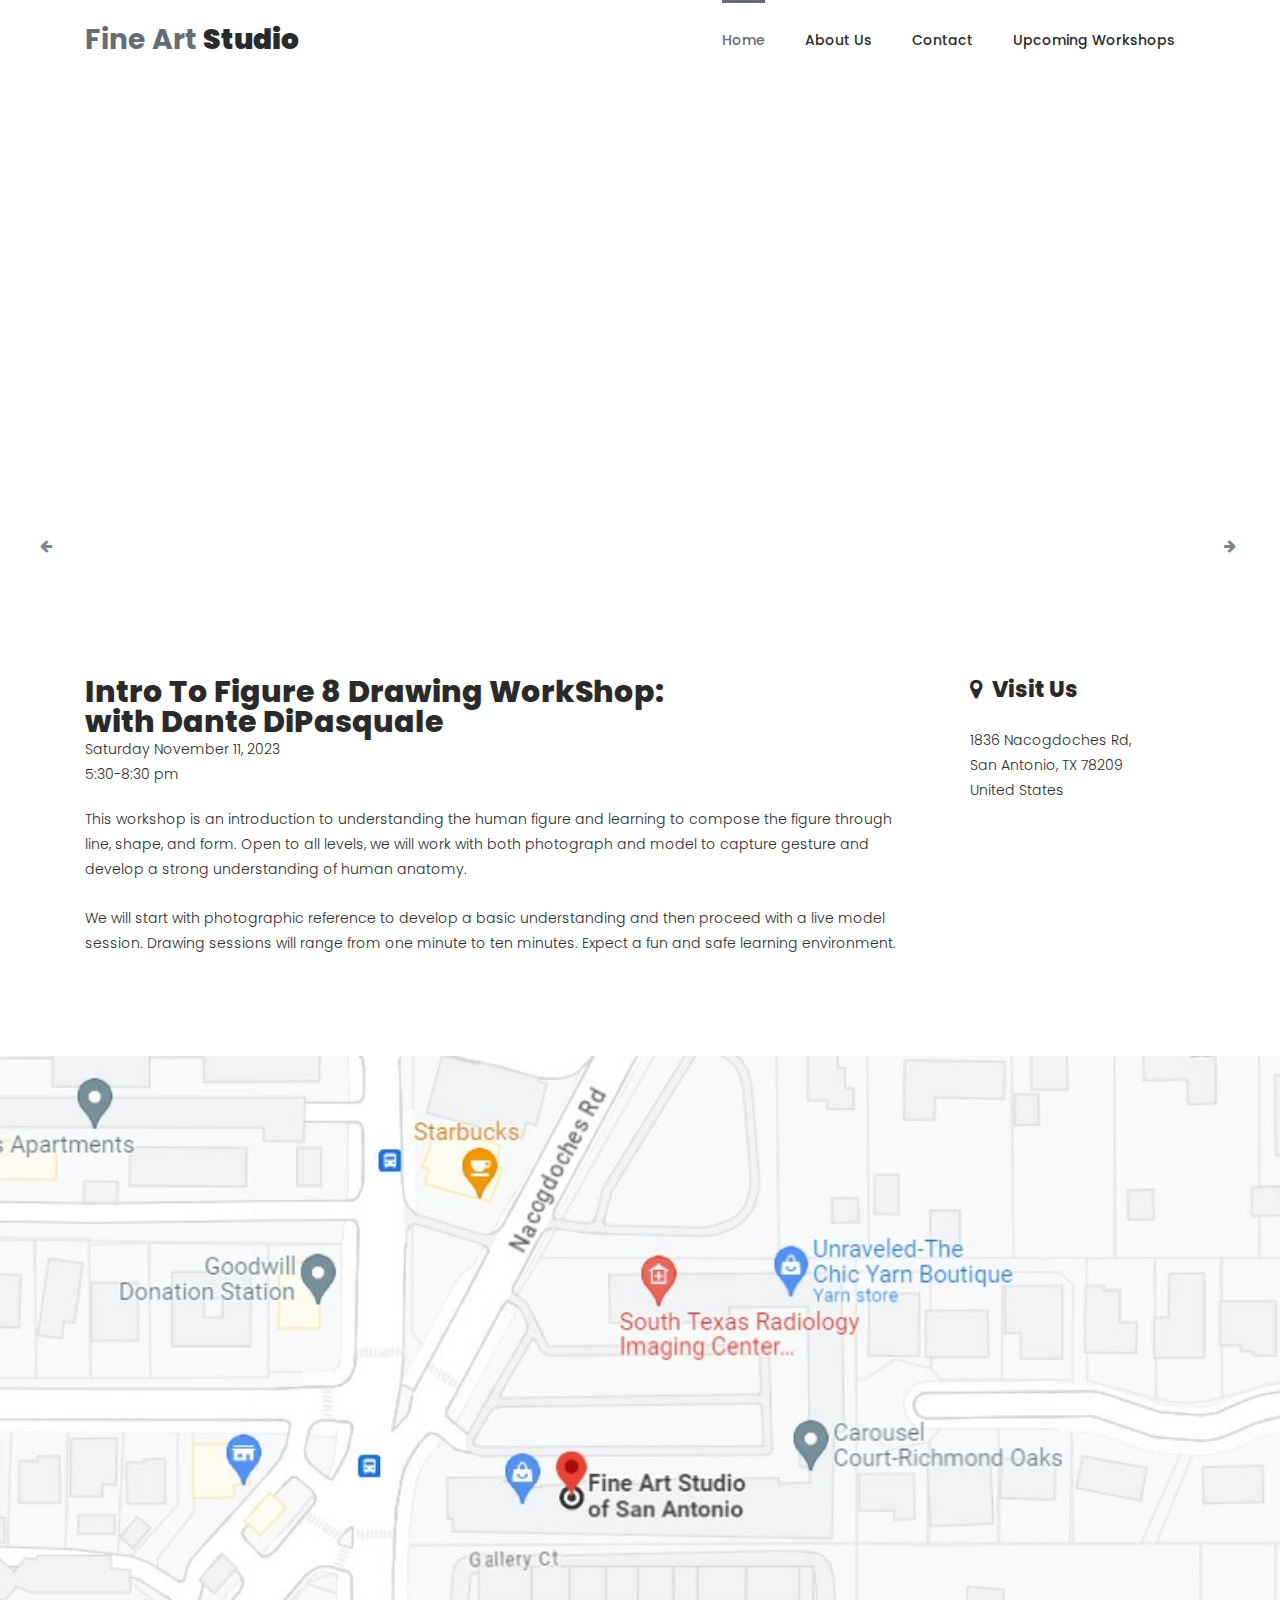
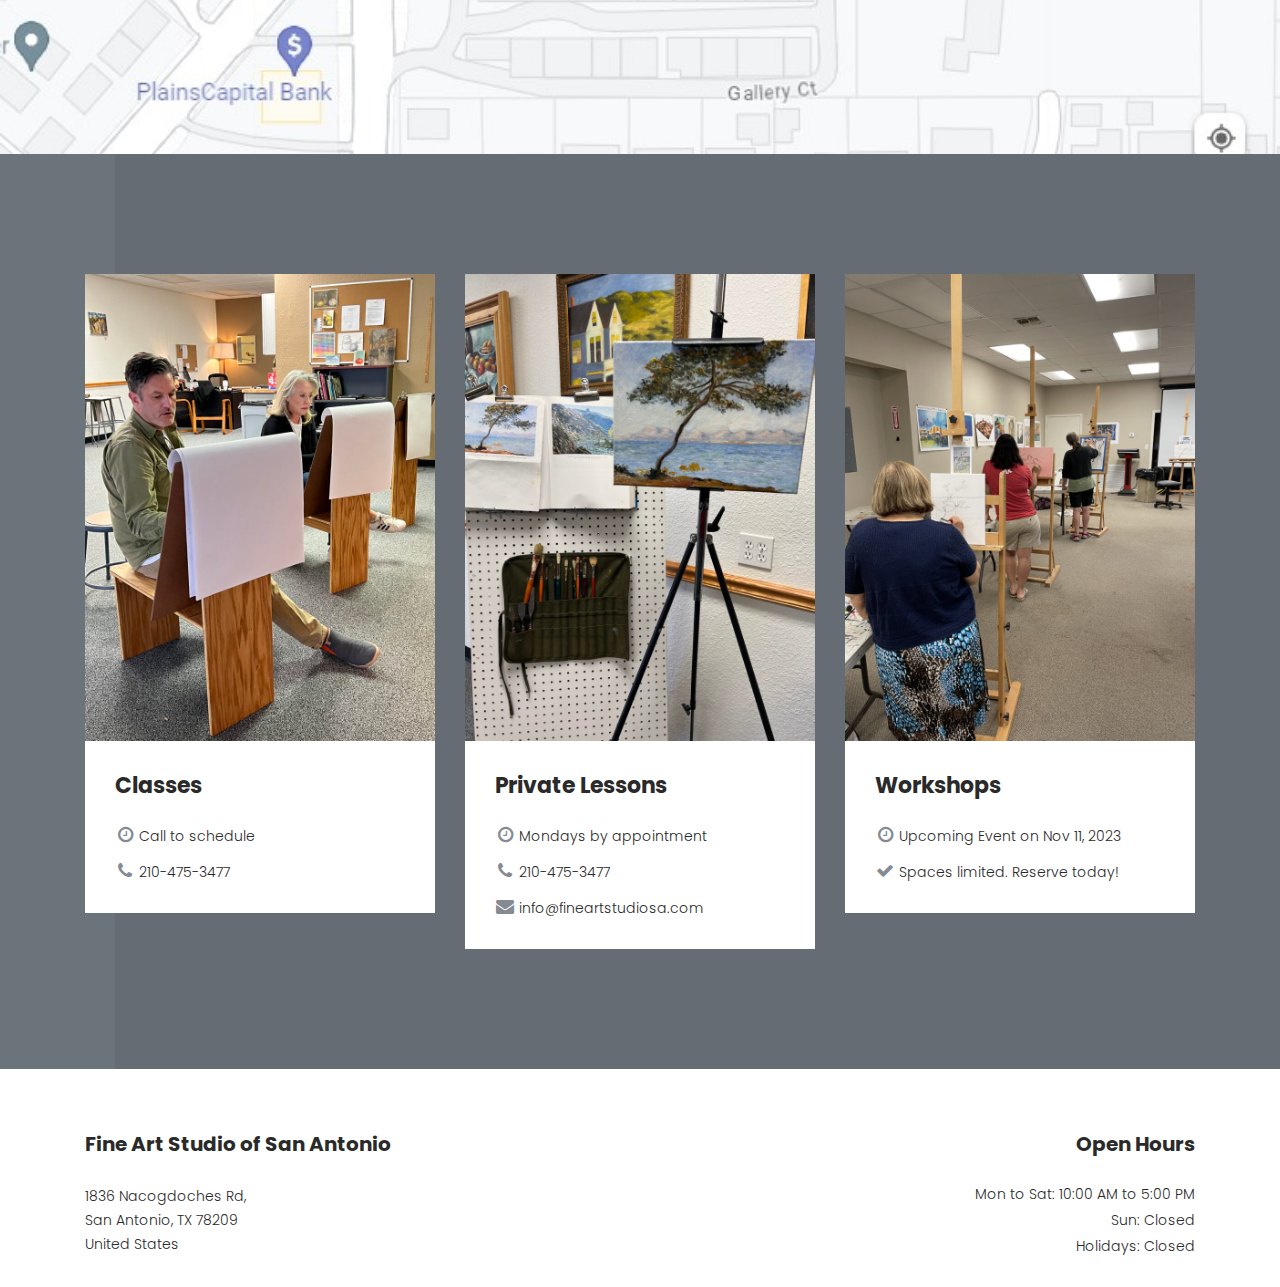
==== index.html @ e4966faf "first commit" ====
<!DOCTYPE html>
<html lang="en">

  <head>

    <meta charset="utf-8">
    <meta name="viewport" content="width=device-width, initial-scale=1, shrink-to-fit=no">
    <meta name="description" content="">
    <meta name="author" content="Tooplate">
    <link href="https://fonts.googleapis.com/css?family=Poppins:100,100i,200,200i,300,300i,400,400i,500,500i,600,600i,700,700i,800,800i,900,900i&display=swap" rel="stylesheet">

    <title>Fine Arts Studio SA</title>


    <!-- Additional CSS Files -->
    <link rel="stylesheet" type="text/css" href="assets/css/bootstrap.min.css">

    <link rel="stylesheet" type="text/css" href="assets/css/font-awesome.css">

    <link rel="stylesheet" type="text/css" href="assets/css/owl-carousel.css">

    <link rel="stylesheet" href="assets/css/tooplate-artxibition.css">

    <script src="https://code.jquery.com/jquery-3.6.0.min.js"></script>
    <!-- Include your modified plugin code here -->
    <script src="assets/js/jquery.counterup.min.js"></script>

    </head>
    
    <body>
    
    <!-- ***** Preloader Start ***** -->
    <div id="js-preloader" class="js-preloader">
      <div class="preloader-inner">
        <span class="dot"></span>
        <div class="dots">
          <span></span>
          <span></span>
          <span></span>
        </div>
      </div>
    </div>
    <!-- ***** Preloader End ***** -->
    

    
    <!-- ***** Header Area Start ***** -->
    <header class="header-area header-sticky">
        <div class="container">
            <div class="row">
                <div class="col-12">
                    <nav class="main-nav">
                        <!-- ***** Logo Start ***** -->
                        <a href="index.html" class="logo">Fine Art <em>Studio</em></a>
                        <!-- ***** Logo End ***** -->
                        <!-- ***** Menu Start ***** -->
                        <ul class="nav">
                            <li><a href="index.html" class="active">Home</a></li>
                            <li><a href="">About Us</a></li>
                            <li><a href="">Contact</a></li>
                            <li><a href="">Upcoming Workshops</a></li> 
                        </ul>        
                        <a class='menu-trigger'>
                            <span>Menu</span>
                        </a>
                        <!-- ***** Menu End ***** -->
                    </nav>
                </div>
            </div>
        </div>
    </header>
    <!-- ***** Header Area End ***** -->

    <!-- ***** Main Banner Area Start ***** -->
    <div class="main-banner">
       

        
        <div class="container">
            <div class="row">
                <div class="col-lg-12">
                    <div class="main-content">
                     
                        <h6>   
                            <br>
                        </h6>   
                      
                        <div>
                            <a href=""></a>
                        </div>
                    </div>
                </div>
            </div>
        </div>
    </div>
    <!-- ***** Main Banner Area End ***** -->

    <!-- *** Owl Carousel Items ***-->
    <div class="show-events-carousel">
        <div class="container">
            <div class="row">
                <div class="col-lg-12">
                    <div class="owl-show-events owl-carousel">
                        <div class="item">
                            <a href="event-details.html"><img src="assets/images/show-events-01.jpg" alt=""></a>
                        </div>
                        <div class="item">
                            <a href="event-details.html"><img src="assets/images/show-events-02.jpg" alt=""></a> 
                        </div>
                        <div class="item">
                            <a href="event-details.html"><img src="assets/images/show-events-03.jpg" alt=""></a> 
                        </div>
                        <div class="item">
                            <a href="event-details.html"><img src="assets/images/show-events-04.jpg" alt=""></a> 
                        </div>
                        <div class="item">
                            <a href="event-details.html"><img src="assets/images/show-events-01.jpg" alt=""></a> 
                        </div>
                        <div class="item">
                            <a href="event-details.html"><img src="assets/images/show-events-02.jpg" alt=""></a> 
                        </div>
                        <div class="item">
                            <a href="event-details.html"><img src="assets/images/show-events-03.jpg" alt=""></a> 
                        </div>
                        <div class="item">
                            <a href="event-details.html"><img src="assets/images/show-events-04.jpg" alt=""></a> 
                        </div>
                    </div>
                </div>
            </div>
        </div>
    </div>

    
    <!-- *** Amazing Venus ***-->
    <div class="amazing-venues">
        <div class="container">
            <div class="row">
                <div class="col-lg-9">
                    <div class="left-content">
                        <h4>Intro To Figure 8 Drawing WorkShop: 
                            <br>with Dante DiPasquale
                            <p>Saturday November 11, 2023 
                                <br>5:30-8:30 pm
                            </p>
                        </h4>
                        <p>This workshop is an introduction to understanding the human figure 
                            and learning to compose the figure through line, shape, and form. 
                            Open to all levels, we will work with both photograph and model to
                            capture gesture and develop a strong understanding of human anatomy. 
                             
                        </p>
                        <br>
                        <p>
                            We will start with photographic reference to develop a basic understanding 
                            and then proceed with a live model session. Drawing sessions will range from 
                            one minute to ten minutes. Expect a fun and safe learning environment. 
                        </p>
                    </div>
                </div>
                <div class="col-lg-3">
                    <div class="right-content">
                        <h5><i class="fa fa-map-marker"></i> Visit Us</h5>
                        <span>1836 Nacogdoches Rd, <br>San Antonio, TX 78209<br>United States</span>
                    </div>
                </div>
            </div>
        </div>
    </div>


    <!-- *** Map ***-->
    <div class="map-image">
        <img src="assets/images/map-image.jpg" alt="Maps of location">
    </div>


    

    <!-- *** Coming Events ***-->
    <div class="coming-events">
        <div class="left-button">

        </div>
        <div class="container">
            <div class="row">
                <div class="col-lg-4">
                    <div class="event-item">
                        <div class="thumb">
                            <a href="event-details.html"><img src="assets/images/event-01.jpg" alt=""></a>
                        </div>
                        <div class="down-content">
                            <a href="event-details.html"><h4>Classes</h4></a>
                            <ul>
                                <li><i class="fa fa-clock-o"></i> Call to schedule</li>
                                <li><i class="fa fa-phone"></i> 210-475-3477</li>
                            </ul>
                        </div>
                    </div>
                </div>
                <div class="col-lg-4">
                    <div class="event-item">
                        <div class="thumb">
                            <a href="event-details.html"><img src="assets/images/event-02.jpg" alt=""></a>
                        </div>
                        <div class="down-content">
                            <a href="event-details.html"><h4>Private Lessons</h4></a>
                            <ul>
                                <li><i class="fa fa-clock-o"></i> Mondays by appointment</li>
                                <li><i class="fa fa-phone"></i> 210-475-3477</li>
                                <li><i class="fa fa-envelope"></i> info@fineartstudiosa.com</li>

                            </ul>
                        </div>
                    </div>
                </div>
                <div class="col-lg-4">
                    <div class="event-item">
                        <div class="thumb">
                            <a href="event-details.html"><img src="assets/images/event-03.jpg" alt=""></a>
                        </div>
                        <div class="down-content">
                            <a href="event-details.html"><h4>Workshops</h4></a>
                            <ul>
                                <li><i class="fa fa-clock-o"></i> Upcoming Event on Nov 11, 2023</li>
                                <li><i class="fa fa-check"></i> Spaces limited. Reserve today!</li>
                            </ul>
                        </div>
                    </div>
                </div>
            </div>
        </div>
    </div>


    <!-- *** Footer *** -->
    <footer>
        <div class="container">
            <div class="row">
                <div class="col-lg-4">
                    <div class="address">
    
                        <h4>Fine Art Studio of San Antonio</h4>
                        <span> 1836 Nacogdoches Rd, <br>San Antonio, TX 78209<br>United States</span>
                    </div>
                </div>
                <div class="col-lg-4">
                <!--

                    <div class="links">
                        <h4>Useful Links</h4>
                        <ul>
                            <li><a href="#">Info</a></li>
                            <li><a href="#">Venues</a></li>
                            <li><a href="#">Guides</a></li>
                            <li><a href="#">Videos</a></li>
                            <li><a href="#">Outreach</a></li>
                        </ul>
                    </div>
                    -->
                </div>
            
                <div class="col-lg-4">
                    <div class="hours">
                        <h4>Open Hours</h4>
                        <ul>
                            <li>Mon to Sat: 10:00 AM to 5:00 PM</li>
                            <li>Sun: Closed</li>
                            <li>Holidays: Closed</li>
                        </ul>
                    </div>
                </div>
    
               
            </div>
        </div>
    </footer>


    

    <!-- jQuery -->
    <script src="assets/js/jquery-2.1.0.min.js"></script>

    <!-- Bootstrap -->
    <script src="assets/js/popper.js"></script>
    <script src="assets/js/bootstrap.min.js"></script>

    <!-- Plugins -->
    <script src="assets/js/scrollreveal.min.js"></script>
    <script src="assets/js/waypoints.min.js"></script>
    <script src="assets/js/jquery.counterup.min.js"></script>
    <script src="assets/js/imgfix.min.js"></script> 
    <script src="assets/js/mixitup.js"></script> 
    <script src="assets/js/accordions.js"></script>
    <script src="assets/js/owl-carousel.js"></script>
    
    <!-- Global Init -->
    <script src="assets/js/custom.js"></script>


  </body>
</html>
---- assets/css/owl-carousel.css ----
/**
 * Owl Carousel v2.3.4
 * Copyright 2013-2018 David Deutsch
 * Licensed under: SEE LICENSE IN https://github.com/OwlCarousel2/OwlCarousel2/blob/master/LICENSE
 */
/*
 *  Owl Carousel - Core
 */
 .owl-carousel {
    display: none;
    width: 100%;
    -webkit-tap-highlight-color: transparent;
    /* position relative and z-index fix webkit rendering fonts issue */
    position: relative;
    z-index: 1; }
    .owl-carousel .owl-stage {
      position: relative;
      -ms-touch-action: pan-Y;
      touch-action: manipulation;
      -moz-backface-visibility: hidden;
      /* fix firefox animation glitch */ }
    .owl-carousel .owl-stage:after {
      content: ".";
      display: block;
      clear: both;
      visibility: hidden;
      line-height: 0;
      height: 0; }
    .owl-carousel .owl-stage-outer {
      position: relative;
      overflow: hidden;
      /* fix for flashing background */
      -webkit-transform: translate3d(0px, 0px, 0px); }
    .owl-carousel .owl-wrapper,
    .owl-carousel .owl-item {
      -webkit-backface-visibility: hidden;
      -moz-backface-visibility: hidden;
      -ms-backface-visibility: hidden;
      -webkit-transform: translate3d(0, 0, 0);
      -moz-transform: translate3d(0, 0, 0);
      -ms-transform: translate3d(0, 0, 0); }
    .owl-carousel .owl-item {
      position: relative;
      min-height: 1px;
      float: left;
      -webkit-backface-visibility: hidden;
      -webkit-tap-highlight-color: transparent;
      -webkit-touch-callout: none; }
    .owl-carousel .owl-item img {
      display: block;
      width: 100%; }
    .owl-carousel .owl-nav.disabled,
    .owl-carousel .owl-dots.disabled {
      display: none; }
    .owl-carousel .owl-nav .owl-prev,
    .owl-carousel .owl-nav .owl-next,
    .owl-carousel .owl-dot {
      cursor: pointer;
      -webkit-user-select: none;
      -khtml-user-select: none;
      -moz-user-select: none;
      -ms-user-select: none;
      user-select: none; }
    .owl-carousel .owl-nav button.owl-prev,
    .owl-carousel .owl-nav button.owl-next,
    .owl-carousel button.owl-dot {
      background: none;
      color: inherit;
      border: none;
      padding: 0 !important;
      font: inherit; }
    .owl-carousel.owl-loaded {
      display: block; }
    .owl-carousel.owl-loading {
      opacity: 0;
      display: block; }
    .owl-carousel.owl-hidden {
      opacity: 0; }
    .owl-carousel.owl-refresh .owl-item {
      visibility: hidden; }
    .owl-carousel.owl-drag .owl-item {
      -ms-touch-action: pan-y;
          touch-action: pan-y;
      -webkit-user-select: none;
      -moz-user-select: none;
      -ms-user-select: none;
      user-select: none; }
    .owl-carousel.owl-grab {
      cursor: move;
      cursor: grab; }
    .owl-carousel.owl-rtl {
      direction: rtl; }
    .owl-carousel.owl-rtl .owl-item {
      float: right; }
  
  /* No Js */
  .no-js .owl-carousel {
    display: block; }
  
  /*
   *  Owl Carousel - Animate Plugin
   */
  .owl-carousel .animated {
    animation-duration: 1000ms;
    animation-fill-mode: both; }
  
  .owl-carousel .owl-animated-in {
    z-index: 0; }
  
  .owl-carousel .owl-animated-out {
    z-index: 1; }
  
  .owl-carousel .fadeOut {
    animation-name: fadeOut; }
  
  @keyframes fadeOut {
    0% {
      opacity: 1; }
    100% {
      opacity: 0; } }
  
  /*
   * 	Owl Carousel - Auto Height Plugin
   */
  .owl-height {
    transition: height 500ms ease-in-out; }
  
  /*
   * 	Owl Carousel - Lazy Load Plugin
   */
  .owl-carousel .owl-item {
    /**
              This is introduced due to a bug in IE11 where lazy loading combined with autoheight plugin causes a wrong
              calculation of the height of the owl-item that breaks page layouts
           */ }
    .owl-carousel .owl-item .owl-lazy {
      opacity: 0;
      transition: opacity 400ms ease; }
    .owl-carousel .owl-item .owl-lazy[src^=""], .owl-carousel .owl-item .owl-lazy:not([src]) {
      max-height: 0; }
    .owl-carousel .owl-item img.owl-lazy {
      transform-style: preserve-3d; }
  
  /*
   * 	Owl Carousel - Video Plugin
   */
  .owl-carousel .owl-video-wrapper {
    position: relative;
    height: 100%;
    background: #000; }
  
  .owl-carousel .owl-video-play-icon {
    position: absolute;
    height: 80px;
    width: 80px;
    left: 50%;
    top: 50%;
    margin-left: -40px;
    margin-top: -40px;
    background: url("owl.video.play.png") no-repeat;
    cursor: pointer;
    z-index: 1;
    -webkit-backface-visibility: hidden;
    transition: transform 100ms ease; }
  
  .owl-carousel .owl-video-play-icon:hover {
    -ms-transform: scale(1.3, 1.3);
        transform: scale(1.3, 1.3); }
  
  .owl-carousel .owl-video-playing .owl-video-tn,
  .owl-carousel .owl-video-playing .owl-video-play-icon {
    display: none; }
  
  .owl-carousel .owl-video-tn {
    opacity: 0;
    height: 100%;
    background-position: center center;
    background-repeat: no-repeat;
    background-size: contain;
    transition: opacity 400ms ease; }
  
  .owl-carousel .owl-video-frame {
    position: relative;
    z-index: 1;
    height: 100%;
    width: 100%; }
---- assets/css/tooplate-artxibition.css ----
/*

Tooplate 2125 ArtXibition

https://www.tooplate.com/view/2125-artxibition

*/

/* ---------------------------------------------
Table of contents
------------------------------------------------
01. font & reset css
02. reset
03. global styles
04. header
05. banner
06. features
07. testimonials
08. contact
09. footer
10. preloader
11. search
12. portfolio

--------------------------------------------- */
/* 
---------------------------------------------
font & reset css
--------------------------------------------- 
*/
@import url("https://fonts.googleapis.com/css?family=Poppins:100,100i,200,200i,300,300i,400,400i,500,500i,600,600i,700,700i,800,800i,900,900i");
/* 
---------------------------------------------
reset
--------------------------------------------- 
*/
html, body, div, span, applet, object, iframe, h1, h2, h3, h4, h5, h6, p, blockquote, div
pre, a, abbr, acronym, address, big, cite, code, del, dfn, em, font, img, ins, kbd, q,
s, samp, small, strike, strong, sub, sup, tt, var, b, u, i, center, dl, dt, dd, ol, ul, li,
figure, header, nav, section, article, aside, footer, figcaption {
  margin: 0;
  padding: 0;
  border: 0;
  outline: 0;
}

.clearfix:after {
  content: ".";
  display: block;
  clear: both;
  visibility: hidden;
  line-height: 0;
  height: 0;
}

.clearfix {
  display: inline-block;
}

html[xmlns] .clearfix {
  display: block;
}

* html .clearfix {
  height: 1%;
}

ul, li {
  padding: 0;
  margin: 0;
  list-style: none;
}

header, nav, section, article, aside, footer, hgroup {
  display: block;
}

* {
  box-sizing: border-box;
}

html, body {
  font-family: 'Poppins', sans-serif;
  font-weight: 400;
  background-color: #fff;
  font-size: 16px;
  -ms-text-size-adjust: 100%;
  -webkit-font-smoothing: antialiased;
  -moz-osx-font-smoothing: grayscale;
}

a {
  text-decoration: none !important;
}

h1, h2, h3, h4, h5, h6 {
  margin-top: 0px;
  margin-bottom: 0px;
}

h4 {
  line-height: 30px;
}

ul {
  margin-bottom: 0px;
}

p {
  font-size: 14px;
  line-height: 25px;
  color: #2a2a2a;
  font-weight: 300;
}

/* 
---------------------------------------------
global styles
--------------------------------------------- 
*/
html,
body {
  background: #fff;
  font-family: 'Poppins', sans-serif;
}

::selection {
  background: #343a3e;
  color: #fff;
}

::-moz-selection {
  background: #343a3e;
  color: #fff;
}

@media (max-width: 991px) {
  html, body {
    overflow-x: hidden;
  }
  .mobile-top-fix {
    margin-top: 30px;
    margin-bottom: 0px;
  }
  .mobile-bottom-fix {
    margin-bottom: 30px;
  }
  .mobile-bottom-fix-big {
    margin-bottom: 60px;
  }
}

.section-heading {
  text-align: center;
  margin-top: 40px;
  margin-bottom: 40px;
}

.section-heading h2 {
  font-size: 30px;
  font-weight: 800;
  color: #2a2a2a;
  text-transform: capitalize;
  letter-spacing: 0.5px;
  margin-top: 0px;
  margin-bottom: 0px;
}

.section-heading img {
  margin: 20px auto;
}

.dark-bg h2 {
  color: #fff;
}

.dark-bg p {
  color: #fff;
}

.main-white-button a {
  display: inline-block;
  font-size: 14px;
  padding: 12px 18px;
  background-color: #fff;
  color: #2a2a2a;
  text-align: center;
  font-weight: 500;
  text-transform: capitalize;
  transition: all .3s;
}

.main-white-button a:hover {
  opacity: 0.9;
}

.main-dark-button a {
  display: inline-block;
  font-size: 14px;
  padding: 12px 18px;
  background-color: #343a3e;
  color: #fff;
  text-align: center;
  font-weight: 500;
  text-transform: capitalize;
  transition: all .3s;
}

.main-dark-button a:hover {
  opacity: 0.9;
}


.text-button a {
  font-size: 14px;
  color: #7c838b;
  transition: all .3s;
}

.text-button i {
  font-size: 12px;
  margin-left: 5px;
  transition: all .5s;
}

.text-button a:hover {
  color: #343a3e;
}

.text-button a:hover i {
  margin-left: 8px;
}


/* 
---------------------------------------------
header
--------------------------------------------- 
*/

.pre-header {
  background-color: #f0f0f1;
  padding: 10px 0px;
}

.pre-header span {
  font-size: 13px;
  color: #2a2a2a;
  font-weight: 500;
}

.pre-header .text-button {
  text-align: right;
}

.pre-header .text-button a {
  color: #2a2a2a;
}

.header-area {
  position: relative;
  top: 0px;
  left: 0px;
  right: 0px;
  z-index: 100;
  height: 80px;
  background: #fff;
  -webkit-transition: all .5s ease 0s;
  -moz-transition: all .5s ease 0s;
  -o-transition: all .5s ease 0s;
  transition: all .5s ease 0s;
}

.header-area .main-nav {
  min-height: 80px;
  background: transparent;
}

.header-area .main-nav .logo {
  line-height: 80px;
  color: #656c74;
  font-size: 28px;
  font-weight: 700;
  float: left;
  -webkit-transition: all 0.3s ease 0s;
  -moz-transition: all 0.3s ease 0s;
  -o-transition: all 0.3s ease 0s;
  transition: all 0.3s ease 0s;
}

.header-area .main-nav .logo em {
  font-style: normal;
  color: #2a2a2a;
  font-weight: 900;
}

.header-area .main-nav .nav {
  float: right;
  margin-top: 27px;
  margin-right: 0px;
  background-color: transparent;
  -webkit-transition: all 0.3s ease 0s;
  -moz-transition: all 0.3s ease 0s;
  -o-transition: all 0.3s ease 0s;
  transition: all 0.3s ease 0s;
  position: relative;
  z-index: 999;
}

.header-area .main-nav .nav li {
  padding-left: 20px;
  padding-right: 20px;
}

.header-area .main-nav .nav li a {
  display: block;
  font-weight: 500;
  font-size: 14px;
  color: #2a2a2a;
  text-transform: capitalize;
  -webkit-transition: all 0.3s ease 0s;
  -moz-transition: all 0.3s ease 0s;
  -o-transition: all 0.3s ease 0s;
  transition: all 0.3s ease 0s;
  height: 40px;
  line-height: 40px;
  border: transparent;
}

.header-area .main-nav .nav li:hover a,
.header-area .main-nav .nav li a.active {
  color: #656c74!important;
  opacity: 1;
}

.header-area .main-nav .nav li a.active {
  position: relative;
}

.header-area .main-nav .nav li a.active:after {
  position: absolute;
  width: 100%;
  height: 3px;
  background-color: #656c74;
  content: '';
  top: -20px;
  left: 0;
}

.background-header .main-nav .nav li:hover a,
.background-header .main-nav .nav li a.active {
  color: #656c74!important;
  opacity: 1;
}

.header-area .main-nav .menu-trigger {
  cursor: pointer;
  display: block;
  position: absolute;
  top: 23px;
  width: 32px;
  height: 40px;
  text-indent: -9999em;
  z-index: 99;
  right: 40px;
  display: none;
}

.header-area .main-nav .menu-trigger span,
.header-area .main-nav .menu-trigger span:before,
.header-area .main-nav .menu-trigger span:after {
  -moz-transition: all 0.4s;
  -o-transition: all 0.4s;
  -webkit-transition: all 0.4s;
  transition: all 0.4s;
  background-color: #1e1e1e;
  display: block;
  position: absolute;
  width: 30px;
  height: 2px;
  left: 0;
}

.background-header .main-nav .menu-trigger span,
.background-header .main-nav .menu-trigger span:before,
.background-header .main-nav .menu-trigger span:after {
  background-color: #1e1e1e;
}

.header-area .main-nav .menu-trigger span:before,
.header-area .main-nav .menu-trigger span:after {
  -moz-transition: all 0.4s;
  -o-transition: all 0.4s;
  -webkit-transition: all 0.4s;
  transition: all 0.4s;
  background-color: #1e1e1e;
  display: block;
  position: absolute;
  width: 30px;
  height: 2px;
  left: 0;
  width: 75%;
}

.background-header .main-nav .menu-trigger span:before,
.background-header .main-nav .menu-trigger span:after {
  background-color: #1e1e1e;
}

.header-area .main-nav .menu-trigger span:before,
.header-area .main-nav .menu-trigger span:after {
  content: "";
}

.header-area .main-nav .menu-trigger span {
  top: 16px;
}

.header-area .main-nav .menu-trigger span:before {
  -moz-transform-origin: 33% 100%;
  -ms-transform-origin: 33% 100%;
  -webkit-transform-origin: 33% 100%;
  transform-origin: 33% 100%;
  top: -10px;
  z-index: 10;
}

.header-area .main-nav .menu-trigger span:after {
  -moz-transform-origin: 33% 0;
  -ms-transform-origin: 33% 0;
  -webkit-transform-origin: 33% 0;
  transform-origin: 33% 0;
  top: 10px;
}

.header-area .main-nav .menu-trigger.active span,
.header-area .main-nav .menu-trigger.active span:before,
.header-area .main-nav .menu-trigger.active span:after {
  background-color: transparent;
  width: 100%;
}

.header-area .main-nav .menu-trigger.active span:before {
  -moz-transform: translateY(6px) translateX(1px) rotate(45deg);
  -ms-transform: translateY(6px) translateX(1px) rotate(45deg);
  -webkit-transform: translateY(6px) translateX(1px) rotate(45deg);
  transform: translateY(6px) translateX(1px) rotate(45deg);
  background-color: #1e1e1e;
}

.background-header .main-nav .menu-trigger.active span:before {
  background-color: #1e1e1e;
}

.header-area .main-nav .menu-trigger.active span:after {
  -moz-transform: translateY(-6px) translateX(1px) rotate(-45deg);
  -ms-transform: translateY(-6px) translateX(1px) rotate(-45deg);
  -webkit-transform: translateY(-6px) translateX(1px) rotate(-45deg);
  transform: translateY(-6px) translateX(1px) rotate(-45deg);
  background-color: #1e1e1e;
}

.background-header .main-nav .menu-trigger.active span:after {
  background-color: #1e1e1e;
}

.header-area.header-sticky {
  min-height: 80px;
}

.header-area.header-sticky .nav {
  margin-top: 20px !important;
}

.header-area.header-sticky .nav li a.active {
  color: #656c74;
}

@media (max-width: 1200px) {
  .header-area .main-nav .nav li {
    padding-left: 12px;
    padding-right: 12px;
  }
  .header-area .main-nav:before {
    display: none;
  }
}

@media (max-width: 767px) {
  .header-area .main-nav .nav li a.active:after {
    display: none;
  }
  .header-area .main-nav .logo {
    color: #1e1e1e;
  }
  .header-area.header-sticky .nav li a:hover,
  .header-area.header-sticky .nav li a.active {
    color: #656c74!important;
    opacity: 1;
  }
  .header-area {
    background-color: #f7f7f7;
    padding: 0px 15px;
    height: 80px;
    box-shadow: none;
    text-align: center;
  }
  .header-area .container {
    padding: 0px;
  }
  .header-area .logo {
    margin-left: 30px;
  }
  .header-area .menu-trigger {
    display: block !important;
  }
  .header-area .main-nav {
    overflow: hidden;
  }
  .header-area .main-nav .nav {
    float: none;
    width: 100%;
    display: none;
    -webkit-transition: all 0s ease 0s;
    -moz-transition: all 0s ease 0s;
    -o-transition: all 0s ease 0s;
    transition: all 0s ease 0s;
    margin-left: 0px;
  }
  .header-area .main-nav .nav li:first-child {
    border-top: 1px solid #eee;
  }
  .header-area.header-sticky .nav {
    margin-top: 80px !important;
  }
  .header-area .main-nav .nav li {
    width: 100%;
    background: #fff;
    border-bottom: 1px solid #eee;
    padding-left: 0px !important;
    padding-right: 0px !important;
  }
  .header-area .main-nav .nav li a {
    height: 50px !important;
    line-height: 50px !important;
    padding: 0px !important;
    border: none !important;
    background: #f7f7f7 !important;
    color: #232d39 !important;
  }
  .header-area .main-nav .nav li a:hover {
    background: #eee !important;
    color: #656c74!important;
  }
  .header-area .main-nav .nav li.submenu ul {
    position: relative;
    visibility: inherit;
    opacity: 1;
    z-index: 1;
    transform: translateY(0%);
    transition-delay: 0s, 0s, 0.3s;
    top: 0px;
    width: 100%;
    box-shadow: none;
    height: 0px;
  }
  .header-area .main-nav .nav li.submenu ul li a {
    font-size: 12px;
    font-weight: 400;
  }
  .header-area .main-nav .nav li.submenu ul li a:hover:before {
    width: 0px;
  }
  .header-area .main-nav .nav li.submenu ul.active {
    height: auto !important;
  }
  .header-area .main-nav .nav li.submenu:after {
    color: #3B566E;
    right: 25px;
    font-size: 14px;
    top: 15px;
  }
  .header-area .main-nav .nav li.submenu:hover ul, .header-area .main-nav .nav li.submenu:focus ul {
    height: 0px;
  }
}

@media (min-width: 767px) {
  .header-area .main-nav .nav {
    display: flex !important;
  }
}


/* 
---------------------------------------------
banner
--------------------------------------------- 
*/

.main-banner {
  background-image: url(../images/banner_bg.jpg);
  background-repeat: no-repeat;
  background-size: cover;
  text-align: center;
  padding: 270px 0px 210px 0px;
  position: relative;
}

.main-banner h6 {
  font-size: 14px;
  color: #fff;
  font-weight: 300;
}

.main-banner h2 {
  font-size: 50px;
  font-weight: 800;
  color: #fff;
  margin-top: 20px;
  margin-bottom: 30px;
}

.main-banner .next-show {
  position: absolute;
  top: -165px;
  left: 50%;
  transform: translateX(-50%);
  animation: move-up-down 3s infinite;
}
.main-banner .next-show {
  color: #fff;
  font-size: 18px;
}

.main-banner .next-show i {
  font-size: 12px;;
}

.main-banner .next-show span {
  display: block;
  font-size: 14px;
  font-weight: 300;
}

.main-banner .counter-content {
  position: absolute;
  width: 100%;
  top: 0;
  padding: 12px 0px;
  height: 100px;
  background-color: rgba(250,250,250,0.3);
}

.main-banner .counter-content li {
  display: inline-block;
  font-size: 14px;
  list-style-type: none;
  font-weight: 300;;
  text-transform: capitalize;
  color: #fff;
  min-width: 15%;
}

.main-banner .counter-content li span {
  display: block;
  font-size: 50px;
  font-weight: 900;
  margin-top: -10px;
}


/*
---------------------------------------------
Show Events Carousel
---------------------------------------------
*/
.owl-show-events {
  position: relative;
  margin-top: -60px;
}

.owl-show-events .owl-nav {
  position: absolute;
  width: 100%;
  top: 50%;
  transform: translateY(5px);
}

    
.owl-show-events .owl-nav .owl-prev{
  position: absolute;
  left: -45px;
  outline: none;
}

.owl-show-events .owl-nav .owl-prev span,
.owl-show-events .owl-nav .owl-next span {
  opacity: 0;
}

.owl-show-events .owl-nav .owl-prev:before {
  display: inline-block;
  font-family: 'FontAwesome';
  color: #7c838b;
  font-size: 14px;
  content: '\f060';
}

.owl-show-events .owl-nav .owl-next{
  position: absolute;
  right: -45px;
  outline: none;
}

.owl-show-events .owl-nav .owl-next:before {
  display: inline-block;
  font-family: 'FontAwesome';
  color: #7c838b;
  font-size: 14px;
  content: '\f061';
}


/*
---------------------------------------------
Amazing Venues
---------------------------------------------
*/

.amazing-venues {
  margin: 100px 0px;
}

.amazing-venues .left-content h4 {
  font-size: 30px;
  font-weight: 800;
  color: #2a2a2a;
  margin-bottom: 20px;
}

.amazing-venues .right-content {
  margin-left: 30px;
}

.amazing-venues .right-content h5 i {
  color: #2a2a2a;
  margin-right: 5px;
}

.amazing-venues .right-content h5 {
  font-size: 22px;
  font-weight: 800;
  color: #2a2a2a;
  margin-bottom: 25px;
}

.amazing-venues .right-content span {
  font-size: 14px;
  color: #2a2a2a;
  line-height: 25px;
  font-weight: 300;
  display: block;
  margin-bottom: 6px;
}

.map-image img {
  width: 100%;
  overflow: hidden;
}


/*
---------------------------------------------
Venues & Tickets
---------------------------------------------
*/

.venue-tickets {
  margin: 0px 15px;
}

.venue-tickets .venue-item {
  margin-bottom: 23px;
}

.venue-item .thumb img {
  width: 100%;
  overflow: hidden;
}

.venue-item .down-content {
  background-color: #656c74;
  position: relative;
  display: inline-block;
  z-index: 1;
  width: 100%;
}

.venue-item .down-content .left-content {
  width: 31%;
  float: left;
  background-color: rgba(124,131,139,0.3);
  height: 100%;
  display: inline-block;
  position: absolute;
  z-index: 111;
}

.venue-item .down-content .left-content .main-white-button {
  -webkit-transform: rotate(-90deg);
  -moz-transform: rotate(-90deg);
  -o-transform: rotate(-90deg);
  -ms-transform: rotate(-90deg);
  transform: rotate(-90deg);
  position: absolute;
  top: 50%;
  margin-top: -22.5px;
}

.venue-item .down-content .right-content {
  width: 64%;
  margin-left: 5%;
  float: right;
}

.venue-item .down-content .right-content h4 {
  font-size: 22px;
  color: #fff;
  font-weight: 700;
  margin-top: 30px;
}

.venue-item .down-content .right-content p {
  color: #fff;
  margin-top: 20px;
  font-weight: 300;
  padding-right: 30px;
  margin-bottom: 20px;
}

.venue-item .down-content .right-content ul li { 
  display: inline-block;
  color: #fff;
  font-size: 16px;
  margin-right: 20px;;
}

.venue-item .down-content .right-content ul li i {
  margin-right: 5px;
}

.venue-item .down-content .right-content .price {
  background-color: rgba(124,131,139,0.3);
  display: inline-block;
  padding: 20px;
  margin-top: 25px;;
  margin-bottom: 30px;
}

.venue-item .down-content .right-content .price span {
  color: #fff;
  font-size: 14px;
  line-height: 25px;
}

.venue-item .down-content .right-content .price span em {
  font-weight: 700;
  font-size: 20px;
  font-style: normal;
}


/*
---------------------------------------------
Coming Events
---------------------------------------------
*/

.coming-events {
  background-color: #656c74;
  padding: 120px 0px;
  position: relative;
}

.coming-events .left-button {
  text-align: center;
  position: absolute;
  width: 9%;
  height: auto;
  top: 0;
  bottom: 0;
  background-color: rgba(124,131,139,0.3);
}

.coming-events .left-button .main-white-button {
  -webkit-transform: rotate(-90deg);
  -moz-transform: rotate(-90deg);
  -o-transform: rotate(-90deg);
  -ms-transform: rotate(-90deg);
  transform: rotate(-90deg);
  position: absolute;
  top: 50%;
  margin-top: -22.5px;
}

.event-item .thumb img {
  width: 100%;
  overflow: hidden;
}

.event-item .down-content {
  background-color: #fff;
  padding: 30px;
}

.event-item .down-content h4 {
  font-size: 22px;
  font-weight: 700;
  color: #2a2a2a;
  margin-bottom: 25px;;
}

.event-item .down-content ul li {
  font-size: 14px;
  color: #2a2a2a;
  font-weight: 300;
  margin-bottom: 15px;;
}

.event-item .down-content ul li:last-child {
  margin-bottom: 0px;
}

.event-item .down-content ul li i {
  width: 20px;
  text-align: center;
  font-size: 18px;
  color: #858b93;
  display: inline-block;
}



/*
---------------------------------------------
Subscribe
---------------------------------------------
*/

.subscribe {
  background-color: #7c838b;
  padding: 30px 0px;
}

.subscribe h4 {
  font-size: 18px;
  color: #fff;
  font-weight: 600;
  margin-top: 10px;
}

.subscribe form input {
  padding: 5px 10px;
  width: 100%;
  background-color: transparent;
  border-top: none;
  border-left: none;
  border-right: none;
  border-bottom: 1px solid rgba(250,250,250,0.5);
  outline: none;
  font-size: 14px;
  color: #fff;
  font-weight: 200;
  margin-top: 5px;
}

.subscribe form ::-webkit-input-placeholder { /* Edge */
  color: #fff;
  font-weight: 200;
}

.subscribe form .main-dark-button {
  display: inline-block;
  font-size: 14px;
  padding: 12px 18px;
  background-color: #343a3e;
  color: #fff;
  text-align: center;
  font-weight: 500;
  text-transform: capitalize;
  transition: all .3s;
  border: none;
  outline: none;
  width: 100%;
}

.subscribe form .main-dark-button:hover {
  background-color: #656c74;
}


/* 
---------------------------------------------
Footer
--------------------------------------------- 
*/

footer {
  padding-top: 60px;
  margin-bottom: 25px;
}

footer h4 {
   font-size: 20px;
   color: #2a2a2a;
   font-weight: 700;
   margin-bottom: 25px;;
}

footer .address span {
  font-size: 14px;
  color: #2a2a2a;
  line-height: 24px;
  font-weight: 300;
}

footer .links {
  text-align: center;
}

footer .links ul li a {
  font-size: 14px;
  color: #2a2a2a;
  font-weight: 300;
  margin-bottom: 5px;
}

footer .hours {
  text-align: right;
}

footer .hours ul li {
  font-size: 14px;
  color: #2a2a2a;
  font-weight: 300;
  margin-bottom: 5px;
}

footer .under-footer {
  margin-top: 50px;
}

footer p.copyright {
  text-align: right;
}

.sub-footer {
  border-top: 1px solid #e4e4e4;
  margin-top: 30px;
  padding-top: 30px;
}

.sub-footer .logo span {
  font-size: 28px;
  font-weight: 800;
  color: #656c74;
}

.sub-footer .logo span em {
  font-style: normal;
  color: #2a2a2a;
}

.sub-footer .menu {
  text-align: center;
}

.sub-footer .menu ul li {
  display: inline-block;
  margin: 10px 15px 5px 15px;
}

.sub-footer .menu ul li a {
  font-size: 14px;
  font-weight: 500;
  color: #2a2a2a;
}

.sub-footer .menu ul li a:hover {
  color: #656c74;
}

.sub-footer .social-links {
  text-align: right;
  margin-top: 10px;
}

.sub-footer .social-links ul li {
  display: inline-block;
  margin-left: 5px;
}

.sub-footer .social-links ul li a {
  width: 30px;
  height: 30px;
  display: inline-block;
  text-align: center;
  line-height: 30px;
  background-color: #2a2a2a;
  border-radius: 50%;
  color: #fff;
  font-size: 14px;
  transition: all .3s;
}

.sub-footer .social-links ul li a:hover {
  background-color: #656c74;
}


/*
---------------------------------------------
About Us Page
---------------------------------------------
*/

.page-heading-about {
  background-image: url(../images/about_bg.jpg);
  background-size: cover;
  background-repeat: no-repeat;
  padding: 110px 0px 410px 0px;
}

.page-heading-about h2 {
  font-size: 50px;
  color: #fff;
  font-weight: 800;
  margin-bottom: 15px;
}

.page-heading-about span {
  font-size: 20px;
  color: #fff;
  font-weight: 300;
}

.about-item {
  margin-top: -282px;
}

.about-item .left-image img {
  width: 100%;
  overflow: hidden;
}

.about-item .right-content {
  margin-left: -30px;
}

.about-item .right-content img {
  width: 100%;
  overflow: hidden;
}

.about-item  .down-content {
  background-color: #fff;
  padding: 30px;
  border-right: 1px dotted #d7dadc;
  border-bottom: 1px dotted #d7dadc;
}

.about-item  .down-content h4 {
  font-size: 22px;
  font-weight: 700;
  color: #2a2a2a;
  margin-bottom: 20px;
}

.about-item  .down-content ul li {
  font-size: 16px;
  font-weight: 500;
  color: #2a2a2a;
  margin-bottom: 5px;
}

.about-item  .down-content span {
  font-size: 14px;
  color: #7c838b;
  font-weight: 300;
  display: block;
  margin-top: 25px;;
}

.about-item  .down-content .main-dark-button {
  margin-top: 25px;
}

.about-upcoming-shows {
  margin-top: 120px;
}

.about-upcoming-shows h2 {
  font-size: 30px;
  font-weight: 800;
  color: #2a2a2a;
  margin-bottom: 25px;
}

.about-upcoming-shows h4 {
  font-size: 22px;
  font-weight: 700;
  color: #2a2a2a;
  margin-bottom: 25px;;
}

.about-upcoming-shows ul{
  margin-bottom: 30px;
}

.about-upcoming-shows ul li {
  font-size: 14px;
  font-weight: 300;
  margin-bottom: 10px;
}

.about-upcoming-shows p {
  margin-bottom: 30px;;
}

.about-upcoming-shows .text-button {
  margin-top: -15px;
}

.about-upcoming-shows .next-shows {
  border: 1px dotted #d7dadc;
  padding: 20px;;
}

.about-upcoming-shows .next-shows h4 {
  display: inline-block;
}

.about-upcoming-shows .next-shows h4 i {
  float: left;
  display: inline-block;
  margin-right: 10px;
  height: 30px;
}

.about-upcoming-shows .next-shows ul {
  margin-bottom: 0px;
}

.about-upcoming-shows .next-shows ul li {
  border-bottom: 1px dotted #d7dadc;
  margin-bottom: 20px;
  padding-bottom: 20px;
}

.about-upcoming-shows .next-shows ul li:last-child {
  border-bottom: none;
  padding-bottom: 0;
  margin-bottom: 0;
}

.about-upcoming-shows .next-shows ul li h5 {
  font-size: 15px;
  font-weight: 700;
  color: #2a2a2a;
  margin-bottom: 15px;;
}

.about-upcoming-shows .next-shows ul li span {
  font-size: 14px;
  font-weight: 300;
  color: #2a2a2a;
}

.about-upcoming-shows .next-shows ul li .icon-button {
  float: right;
  margin-top: -35px;
}

.about-upcoming-shows .next-shows ul li .icon-button a {
  width: 50px;
  height: 50px;
  background-color: #656c74;
  color: #fff;
  display: inline-block;
  text-align: center;
  line-height: 50px;
  transition: all .3s;
}

.about-upcoming-shows .next-shows ul li .icon-button a:hover {
  background-color: #858b93;
}

.also-like {
  margin-top: 110px;
  background-color: #f0f0f1;
  padding-bottom: 100px;
}

.also-like h2 {
  font-size: 30px;
  font-weight: 800;
  color: #2a2a2a;
  margin-top: 100px;
  margin-bottom: 40px;
}

.also-like .thumb {
  position: relative;
}

.also-like .thumb .icons {
  position: absolute;
  bottom: 20px;
  right: 20px;
}

.also-like .thumb .icons ul li {
  display: inline-block;
  margin-left: 5px;
}

.also-like .thumb .icons ul li a {
  width: 30px;
  height: 30px;
  display: inline-block;
  text-align: center;
  line-height: 30px;
  color: #fff;
  background-color: #656c74;
  border-radius: 50%;
  transition: all .3s;
}

.also-like .thumb .icons ul li a:hover {
  background-color: #858b93;
}

.also-like .thumb .icons ul li a i {
  font-size: 14px;
}

.also-like .like-item img {
  width: 100%;
  overflow: hidden;
}

.also-like .like-item .down-content {
  background-color: #fff;
  padding: 30px;
}

.also-like .like-item .down-content span {
  font-size: 15px;
  color: #2a2a2a;
  font-weight: 500;
  display: inline-block;
}

.also-like .like-item .down-content h4 {
  font-size: 22px;
  font-weight: 700;
  color: #2a2a2a;
  margin-top: 10px;
}


/*
---------------------------------------------
Rent Venue Page
---------------------------------------------
*/

.page-heading-rent-venue {
  background-image: url(../images/rent_venue_bg.jpg);
  background-size: cover;
  background-repeat: no-repeat;
  padding: 110px 0px;
  text-align: center;
}

.page-heading-rent-venue h2 {
  font-size: 50px;
  color: #fff;
  font-weight: 800;
  margin-bottom: 15px;
}

.page-heading-rent-venue span {
  font-size: 20px;
  color: #fff;
  font-weight: 300;
  padding: 0px 250px;
  display: inline-block;
}

.rent-venue-tabs .heading-tabs {
  padding: 20px 0px;
  border-bottom: 1px dotted #d7dadc;
}

.rent-venue-tabs .heading-tabs .main-dark-button {
  text-align: right;
}

.rent-venue-tabs #tabs ul {
  margin-top: 10px;
  padding: 0;
}
.rent-venue-tabs #tabs ul li {
  display: inline-block;
  margin-right: 30px;
}
.rent-venue-tabs #tabs ul li:last-child {
  margin-right: 0px;
}
.rent-venue-tabs #tabs ul li a {
  text-transform: capitalize;
  width: 100%;
  display: inline-block;
  font-size: 14px;
  color: #2a2a2a;
  font-weight: 500;
  transition: all 0.3s;
}
.rent-venue-tabs #tabs ul .ui-tabs-active span {
  background: #faf5b2;
  border: #faf5b2;
  line-height: 90px;
  border-bottom: none;
}
.rent-venue-tabs #tabs ul .ui-tabs-active a {
  color: #656c74;
  position: relative;
}
.rent-venue-tabs #tabs ul .ui-tabs-active a:after {
  width: 100%;
  height: 3px;
  background-color: #7c838b;
  content: '';
  left: 0;
  top: -32px;
  position: absolute;
}
.rent-venue-tabs #tabs ul .ui-tabs-active span {
  color: #1e1e1e;
}
.rent-venue-tabs .tabs-content {
  margin-top: 80px;
  text-align: left;
  display: inline-block;
  transition: all 0.3s;
}
.rent-venue-tabs .tabs-content h4 {
  font-size: 30px;
  font-weight: 700;
  color: #2a2a2a;
  margin-bottom: 25px;
}
.rent-venue-tabs .tabs-content ul.list {
  border-top: 1px dotted #d7dadc;
  border-bottom: 1px dotted #d7dadc;
  padding: 15px 0px!important;
  margin-top: 30px!important;
  display: block;
}
.rent-venue-tabs .tabs-content ul.list li {
  width: 28%;
  font-size: 14px;
  color: #7c838b;
}

.rent-venue-tabs .tabs-content #map h5 {
  font-size: 22px;
  font-weight: 700;
  color: #2a2a2a;
  margin-top: 15px;
  margin-bottom: 15px;
}

.rent-venue-tabs .tabs-content #map .text-button {
  margin-top: 15px;
}

.rent-venue-application {
  margin: 100px 0px;
}

.rent-venue-application .heading-text h4 {
  font-size: 22px;
  font-weight: 700;
  color: #2a2a2a;
  margin-bottom: 50px;
}

.rent-venue-application .contact-form input,
.rent-venue-application .contact-form textarea {
  color: #7a7a7a;
  font-size: 13px;
  border: 1px solid #ddd;
  background-color: #fff;
  width: 100%;
  height: 40px;
  outline: none;
  line-height: 40px;
  padding: 0px 10px;
  -webkit-appearance: none;
  -moz-appearance: none;
  appearance: none;
  margin-bottom: 30px;
}

.rent-venue-application .contact-form textarea {
  height: 150px;
  resize: none;
}

.rent-venue-application .contact-form ::-webkit-input-placeholder { /* Edge */
  color: #7a7a7a;
}

.rent-venue-application .contact-form :-ms-input-placeholder { /* Internet Explorer 10-11 */
  color: #7a7a7a;
}

.rent-venue-application .contact-form ::placeholder {
  color: #7a7a7a;
}

.rent-venue-application form .main-dark-button {
  display: inline-block;
  font-size: 14px;
  padding: 12px 18px;
  background-color: #343a3e;
  color: #fff;
  text-align: center;
  font-weight: 500;
  text-transform: capitalize;
  transition: all .3s;
  border: none;
  outline: none;
}

.rent-venue-application form .main-dark-button:hover {
  background-color: #656c74;
}

/*
---------------------------------------------
Shows Events Page
---------------------------------------------
*/

.page-heading-shows-events {
  background-image: url(../images/shows_events_bg.jpg);
  background-size: cover;
  background-repeat: no-repeat;
  padding: 110px 0px;
  text-align: center;
}

.page-heading-shows-events h2 {
  font-size: 50px;
  color: #fff;
  font-weight: 800;
  margin-bottom: 15px;
}

.page-heading-shows-events span {
  font-size: 20px;
  color: #fff;
  font-weight: 300;
  padding: 0px 250px;
  display: inline-block;
}

.shows-events-tabs {
  background-color: #f0f0f1;
}

.shows-events-tabs .heading-tabs {
  padding: 20px 0px;
  border-bottom: 1px dotted #d7dadc;
}

.shows-events-tabs .heading-tabs .main-dark-button {
  text-align: right;
}

.shows-events-tabs #tabs ul {
  margin-top: 10px;
  padding: 0;
}
.shows-events-tabs #tabs ul li {
  display: inline-block;
  margin-right: 30px;
}
.shows-events-tabs #tabs ul li:last-child {
  margin-right: 0px;
}
.shows-events-tabs #tabs ul li a {
  text-transform: capitalize;
  width: 100%;
  display: inline-block;
  font-size: 14px;
  color: #2a2a2a;
  font-weight: 500;
  transition: all 0.3s;
}
.shows-events-tabs #tabs ul .ui-tabs-active span {
  background: #faf5b2;
  border: #faf5b2;
  line-height: 90px;
  border-bottom: none;
}
.shows-events-tabs #tabs ul .ui-tabs-active a {
  color: #656c74;
  position: relative;
}
.shows-events-tabs #tabs ul .ui-tabs-active a:after {
  width: 100%;
  height: 3px;
  background-color: #7c838b;
  content: '';
  left: 0;
  top: -32px;
  position: absolute;
}
.shows-events-tabs #tabs ul .ui-tabs-active span {
  color: #1e1e1e;
}
.shows-events-tabs .tabs-content {
  margin-top: 80px;
  text-align: left;
  display: inline-block;
  transition: all 0.3s;
}
.shows-events-tabs .tabs-content h4 {
  font-size: 30px;
  font-weight: 700;
  color: #2a2a2a;
  margin-bottom: 25px;
}

.shows-events-tabs .tabs-content .heading h2 {
  font-size: 30px;
  color: #656c74;
  font-weight: 700;
  margin-bottom: 40px;
}

.shows-events-tabs .tabs-content .sidebar {
  background-color: #fff;
  padding: 30px;
}

.shows-events-tabs .tabs-content .sidebar .heading-sidebar h4 {
  font-weight: 700;
  color: #2a2a2a;
  font-size: 15px;
  line-height: 24px;
}

.shows-events-tabs .tabs-content .sidebar .heading-sidebar {
  border-bottom: 1px dotted #d7dadc;
}

.shows-events-tabs .tabs-content .sidebar .month h6,
.shows-events-tabs .tabs-content .sidebar .category h6,
.shows-events-tabs .tabs-content .sidebar .venues h6 {
  font-weight: 700;
  color: #2a2a2a;
  font-size: 15px;
  margin-top: 30px;
}

.shows-events-tabs .tabs-content .sidebar ul li {
  display: block!important;
}

.shows-events-tabs .tabs-content .sidebar .month,
.shows-events-tabs .tabs-content .sidebar .category {
  border-bottom: 1px dotted #d7dadc;
  padding-bottom: 30px;
}

.shows-events-tabs .tabs-content .sidebar ul li a {
  font-size: 14px;
  color: #7c838b!important;
  font-weight: 400!important;
}

.shows-events-tabs .tabs-content .sidebar ul li a:hover {
  color: #343a3e!important;
}

.shows-events-tabs .tabs-content .event-item {
  border: 1px dotted #d7dadc;
  margin-bottom: 30px;
}

.shows-events-tabs .tabs-content .event-item img {
  max-width: 100%;
  overflow: hidden;
}

.shows-events-tabs .tabs-content .event-item .left-content {
  padding: 30px;
}

.shows-events-tabs .tabs-content .event-item .left-content h4 {
  font-size: 20px;
  font-weight: 700;
  color: #2a2a2a;
  margin-bottom: 20px;
}

.shows-events-tabs .tabs-content .event-item .left-content .main-dark-button {
  margin-top: 25px;
}

.shows-events-tabs .tabs-content .event-item .right-content ul li {
  display: inline-block;
  width: 100%;
  border-bottom: 1px solid #d7dadc;
  margin-bottom: 15px;
  padding-bottom: 5px;
}

.shows-events-tabs .tabs-content .event-item .right-content ul li:last-child {
  margin-bottom: 0;
  padding-bottom: 0;
  border-bottom: none;
}


.shows-events-tabs .tabs-content .event-item .right-content {
  padding: 10px 30px 10px 0px;
}

.shows-events-tabs .tabs-content .event-item .right-content ul li i {
  width: 30px;
  display: inline-block;
  height: 60px;
  float: left;
}
.shows-events-tabs .tabs-content .event-item .right-content ul li h6 {
  font-weight: 700;
  color: #2a2a2a;
  font-size: 15px;
  width: 100%;
  display: inline;
  line-height: 28px;
}

.shows-events-tabs .tabs-content .event-item .right-content ul li span {
  font-size: 15px;
}

.shows-events-tabs .tabs-content .pagination ul {
  text-align: center;
  width: 100%;
  margin-top: 30px;
  margin-bottom: 100px;
}

.shows-events-tabs .tabs-content .pagination ul li {
  margin: 0px 10px!important;
  display: inline-block!important;
}

.shows-events-tabs .tabs-content .pagination ul li a {
  display: inline-block;
  font-size: 14px;
  padding: 12px 20px;
  background-color: #e6e7e8;
  color: #2a2a2a;
  text-align: center;
  font-weight: 500;
  text-transform: capitalize;
  transition: all .3s;
}

.shows-events-tabs .tabs-content .pagination ul li a:hover,
.shows-events-tabs .tabs-content .pagination ul li.active a {
  background-color: #343a3e;
  color: #fff!important;
}


/*
---------------------------------------------
Tickets Page
---------------------------------------------
*/

.tickets-page {
  margin-bottom: 100px;
}

.tickets-page .search-box {
  background-color: #7c838b;
  padding: 30px;
}

.tickets-page .search-box h4 {
  color: #fff;
  font-weight: 700;
  font-size: 20px;
  margin-top: 8px;
}

.tickets-page .search-box select {
  margin-top: 10px;
  background-color: transparent;
  border-bottom: 1px solid rgba(250, 250, 250, 0.5);
  border-top: none;
  border-right: none;
  border-left: none;
  outline: none;
  color: #fff;
  font-size: 14px;
  width: 100%;
  padding: 5px;
}

.tickets-page .search-box option {
  background-color: #343a3e;
}

.tickets-page .search-box .main-dark-button {
  display: inline-block;
  font-size: 14px;
  padding: 12px 18px;
  background-color: #343a3e;
  color: #fff;
  text-align: center;
  font-weight: 500;
  text-transform: capitalize;
  transition: all .3s;
  border: none;
  outline: none;
  width: 100%;
}

.tickets-page .search-box .main-dark-button:hover {
  background-color: #656c74;
}
 
.tickets-page .heading h2 {
  font-size: 30px;
  font-weight: 800;
  color: #2a2a2a;
  text-align: center;
  margin-top: 100px;
  margin-bottom: 80px;
}

.tickets-page .ticket-item .thumb {
  position: relative;
}

.tickets-page .ticket-item .thumb img {
  width: 100%;
  overflow: hidden;
}

.tickets-page .ticket-item .thumb .price {
  background-color: rgba(101,108,116,0.9);
  display: inline-block;
  padding: 20px;
  position: absolute;
  left: 30px;
  bottom: 30px;
}

.tickets-page .ticket-item .thumb .price span {
  color: #fff;
  font-size: 14px;
  line-height: 25px;
}

.tickets-page .ticket-item .thumb .price span em {
  font-weight: 700;
  font-size: 20px;
  font-style: normal;
}

.tickets-page .ticket-item {
  margin-bottom: 30px;
}

.tickets-page .ticket-item .down-content {
  background-color: #fafafa;
  padding: 30px;;
}

.tickets-page .ticket-item .down-content span {
  font-size: 14px;
  color: #656c74;
  font-weight: 700;
}

.tickets-page .ticket-item .down-content h4 {
  font-size: 22px;
  font-weight: 700;
  color: #2a2a2a;
  margin-top: 10px;
  margin-bottom: 25px;
}

.tickets-page .ticket-item .down-content ul li {
  font-size: 14px;
  color: #2a2a2a;
  font-weight: 300;
  margin-bottom: 15px;
}

.tickets-page .ticket-item .down-content ul li i {
  color: #7c838b;
  margin-right: 10px;
  width: 15px;
  height: 25px;
  float: left;
}

.tickets-page .ticket-item .down-content .main-dark-button {
  margin-top: 30px;
}

.tickets-page .pagination ul {
  text-align: center;
  width: 100%;
  margin-top: 30px;
}

.tickets-page .pagination ul li {
  display: inline-block;
  margin: 0px 10px!important;
}

.tickets-page .pagination ul li a {
  display: inline-block;
  font-size: 14px;
  padding: 12px 20px;
  background-color: #e6e7e8;
  color: #2a2a2a;
  text-align: center;
  font-weight: 500;
  text-transform: capitalize;
  transition: all .3s;
}

.tickets-page .pagination ul li a:hover,
.tickets-page .pagination ul li.active a {
  background-color: #343a3e;
  color: #fff!important;
}



/*
-------------------------------
Ticket Details Page
-------------------------------
*/

.ticket-details-page {
  margin: 100px 0px;
}

.ticket-details-page img {
  max-width: 100%;
  overflow: hidden;
}

.ticket-details-page .right-content {
  margin-left: 15px;
}

.ticket-details-page .right-content h4 {
  font-size: 30px;
  font-weight: 800;
  color: #2a2a2a;
}

.ticket-details-page .right-content span {
  font-size: 14px;
  font-weight: 700;
  color: #656c74;
  display: inline-block;
  border-bottom: 1px solid #eee;
  width: 100%;
  padding-bottom: 30px;
  margin-top: 15px;
  margin-bottom: 30px;
}

.ticket-details-page .right-content ul {
  border-bottom: 1px solid #eee;
  width: 100%;
  padding-bottom: 20px;
  margin-bottom: 30px;
}

.ticket-details-page .right-content ul li {
  font-size: 14px;
  color: #2a2a2a;
  font-weight: 300;
  margin-bottom: 15px;
}

.ticket-details-page .right-content ul li i {
  color: #7c838b;
  margin-right: 10px;
  width: 15px;
  height: 25px;
  float: left;
}

.ticket-details-page .right-content .quantity-content {
  border-bottom: 1px solid #eee;
  width: 100%;
  padding-bottom: 30px;
  margin-bottom: 30px;
}

.ticket-details-page .right-content .quantity-content .left-content {
  float: left;
  margin-right: 30px;
}

.ticket-details-page .right-content .quantity-content .right-content {
  text-align: right;
}

.ticket-details-page .right-content .quantity-content .left-content h6 {
  font-size: 14px;
  font-weight: 700;
  color: #2a2a2a;
}

.ticket-details-page .right-content .total h4 {
  float: left;
  font-size: 20px;
  margin-top: 8px;
}

.ticket-details-page .right-content .total .main-dark-button {
  text-align: right;
}
.ticket-details-page .right-content .warn p {
  margin-top: 45px;
}


.quantity {
  display: inline-block; }
 
 .quantity .input-text.qty {
  width: 35px;
  height: 39px;
  padding: 0 5px;
  text-align: center;
  background-color: transparent;
  border: 1px solid #efefef;
 }
 
 .quantity.buttons_added {
  text-align: left;
  position: relative;
  white-space: nowrap;
  vertical-align: top; }
 
 .quantity.buttons_added input {
  display: inline-block;
  margin: 0;
  vertical-align: top;
  box-shadow: none;
 }
 
 .quantity.buttons_added .minus,
 .quantity.buttons_added .plus {
  padding: 7px 10px 8px;
  height: 39px;
  background-color: #ffffff;
  border: 1px solid #efefef;
  cursor:pointer;}
 
 .quantity.buttons_added .minus {
  border-right: 0; }
 
 .quantity.buttons_added .plus {
  border-left: 0; }
 
 .quantity.buttons_added .minus:hover,
 .quantity.buttons_added .plus:hover {
  background: #eeeeee; }
 
 .quantity input::-webkit-outer-spin-button,
 .quantity input::-webkit-inner-spin-button {
  -webkit-appearance: none;
  -moz-appearance: none;
  margin: 0; }
  
  .quantity.buttons_added .minus:focus,
 .quantity.buttons_added .plus:focus {
  outline: none; }



#features {
  margin-bottom: 80px;
}

.feature-item {
  display: inline-block;
  margin-bottom: 60px;
}

.feature-item .left-icon img {
  float: left;
  margin-right: 30px;
}

.feature-item .right-content {
  display: inline;
}

.feature-item .right-content h4 {
  margin-top: 0px;
  margin-bottom:  7px;
  letter-spacing: 0.25px;
  color: #232d39;
  font-size: 19px;
  font-weight: 600;
  text-transform: capitalize;
}

.feature-item .right-content a.text-button {
  margin-top: 7px;
  display: inline-block;
  font-size: 13px;
  text-transform: uppercase;
  color: #656c74;
  font-weight: 500;
}


/*
-------------------------------
Event Details Page
-------------------------------
*/

.shows-events-schedule {
  margin-top: 0px;
  padding-bottom: 100px;
  background-color: #f0f0f1;
}

.shows-events-schedule ul li {
  background-color: #fff;
  padding: 30px 30px 25px 30px;
  margin-bottom: 30px;
}

.shows-events-schedule ul li .title h4 {
  font-size: 20px;
  font-weight: 700;
  color: #2a2a2a;
}

.shows-events-schedule ul li .title span {
  font-size: 14px;
  font-weight: 700;
  color: #656c74;
}

.shows-events-schedule ul li .time span {
  font-size: 14px;
  color: #2a2a2a;
  font-weight: 300;
  display: inline-block;
  width: 200px;
}

.shows-events-schedule ul li .time span i {
  color: #7c838b;
  margin-right: 10px;
  width: 15px;
  height: 25px;
  float: left;
  font-size: 18px;
}

.shows-events-schedule ul li .place span {
  font-size: 14px;
  color: #2a2a2a;
  font-weight: 300;
  display: inline-block;
}

.shows-events-schedule ul li .place span i {
  color: #7c838b;
  margin-right: 10px;
  width: 15px;
  height: 25px;
  float: left;
  font-size: 18px;
}

.shows-events-schedule ul li .main-dark-button {
  text-align: right;
}

.shows-events-schedule .pagination ul {
  text-align: center;
  width: 100%;
  margin-top: 30px;
}

.shows-events-schedule .pagination ul li {
  display: inline-block;
  margin: 0px 10px!important;
  padding: 0px;
  background-color: transparent;
}

.shows-events-schedule .pagination ul li a {
  display: inline-block;
  font-size: 14px;
  padding: 12px 20px;
  background-color: #fff;
  color: #2a2a2a;
  text-align: center;
  font-weight: 500;
  text-transform: capitalize;
  transition: all .3s;
}

.shows-events-schedule .pagination ul li a:hover,
.shows-events-schedule .pagination ul li.active a {
  background-color: #343a3e;
  color: #fff!important;
}


/* 
---------------------------------------------
preloader
--------------------------------------------- 
*/

.js-preloader {
    position: fixed;
    top: 0;
    left: 0;
    right: 0;
    bottom: 0;
    background-color: #232d39;
    display: -webkit-box;
    display: flex;
    -webkit-box-align: center;
    align-items: center;
    -webkit-box-pack: center;
    justify-content: center;
    opacity: 1;
    visibility: visible;
    z-index: 9999;
    -webkit-transition: opacity 0.25s ease;
    transition: opacity 0.25s ease;
}

.js-preloader.loaded {
    opacity: 0;
    visibility: hidden;
    pointer-events: none;
}

@-webkit-keyframes dot {
    50% {
        -webkit-transform: translateX(96px);
        transform: translateX(96px);
    }
}

@keyframes dot {
    50% {
        -webkit-transform: translateX(96px);
        transform: translateX(96px);
    }
}

@-webkit-keyframes dots {
    50% {
        -webkit-transform: translateX(-31px);
        transform: translateX(-31px);
    }
}

@keyframes dots {
    50% {
        -webkit-transform: translateX(-31px);
        transform: translateX(-31px);
    }
}

.preloader-inner {
    position: relative;
    width: 142px;
    height: 40px;
    background: #232d39;
}

.preloader-inner .dot {
    position: absolute;
    width: 16px;
    height: 16px;
    top: 12px;
    left: 15px;
    background: #fff;
    border-radius: 50%;
    -webkit-transform: translateX(0);
    transform: translateX(0);
    -webkit-animation: dot 2.8s infinite;
    animation: dot 2.8s infinite;
}

.preloader-inner .dots {
    -webkit-transform: translateX(0);
    transform: translateX(0);
    margin-top: 12px;
    margin-left: 31px;
    -webkit-animation: dots 2.8s infinite;
    animation: dots 2.8s infinite;
}

.preloader-inner .dots span {
    display: block;
    float: left;
    width: 16px;
    height: 16px;
    margin-left: 16px;
    background: #fff;
    border-radius: 50%;
}


/* 
---------------------------------------------
responsive
--------------------------------------------- 
*/


@media (max-width: 1036px) {

  .owl-show-events .owl-nav {
    display: none;
  }

}

@media (max-width: 992px) {

  .amazing-venues .right-content {
    margin-left: 0;
    margin-top: 45px;
  }

  .subscribe,
  .subscribe input,
  footer .address,
  footer .hours {
    text-align: center; 
  }

  .subscribe h4 {
    margin-bottom: 20px;
  }

  .subscribe .main-dark-button {
    margin-top: 20px;
  }

  footer .address {
    margin-bottom: 45px;
  }

  footer .hours {
    margin-top: 45px;
  }

  .sub-footer,
  .sub-footer .social-links {
    text-align: center;
  }

  .coming-events .event-item {
    margin-bottom: 30px;
  }

  .coming-events .left-button {
    display: none;
  }

  .under-footer,
  footer p.copyright {
    text-align: center;
  }

  .about-item .right-content {
    margin-left: 0px;
  }

  .about-item .down-content {
    border-left: 1px dotted #d7dadc;
  }

  .about-upcoming-shows .next-shows {
    margin-top: 30px;
  }
  
  .also-like .like-item {
    margin-bottom: 30px;
  }

  .page-heading-rent-venue span,
  .page-heading-shows-events span {
    padding: 0px;
  }

  .rent-venue-tabs .heading-tabs .main-dark-button,
  .shows-events-tabs .heading-tabs .main-dark-button {
    display: none;
  }

  .shows-events-tabs #tabs ul li {
    margin-bottom: 15px;
  }

  .shows-events-tabs .tabs-content .event-item .right-content ul li i {
    height: 40px;
  }
  .shows-events-tabs .tabs-content .event-item .right-content {
    padding: 30px;
  }

  .shows-events-tabs #tabs ul li:last-child {
    margin-bottom: 0px;
  }

  .shows-events-tabs .tabs-content .sidebar {
    margin-bottom: 45px;
  }

  .tickets-page .search-box {
    text-align: center;
  }
  
  .tickets-page .search-box .main-dark-button,
  .tickets-page .search-box select {
    margin-top: 30px;
  }

  .shows-events-tabs .tabs-content .pagination ul li,
  .shows-events-schedule .pagination ul li,
  .tickets-page .pagination ul li {
    margin: 0px 2px!important;
  }

  .ticket-details-page .right-content {
    margin-left: 0px;
    margin-top: 30px;
  }

  .shows-events-schedule ul li,
  .shows-events-schedule ul li .main-dark-button {
    text-align: center;
  }

  .shows-events-schedule ul li .title,
  .shows-events-schedule ul li .time,
  .shows-events-schedule ul li .place {
    margin-bottom: 15px;
  }

}

@media (max-width: 450px) {

  .rent-venue-tabs #tabs ul li {
    text-align: center;
    margin-right: 0px;
    display: block;
    margin-bottom: 5px;
    margin-top: 5px;
  } 

  .rent-venue-tabs #tabs ul .ui-tabs-active a:after,
  .shows-events-tabs #tabs ul .ui-tabs-active a:after {
    display: none;
  }

  .rent-venue-tabs .tabs-content ul.list {
    text-align: center;
  }

  .rent-venue-tabs .tabs-content ul.list li {
    text-align: center;
    width: 100%;
  }

  .pre-header {
    display: none;
  }

}


@-webkit-keyframes move-up-down {
  0% {
    -webkit-transform: translateY(0px);
            transform: translateY(0px); }
  50% {
    -webkit-transform: translateY(-5px);
            transform: translateY(-5px); }
  100% {
    -webkit-transform: translateY(0px);
            transform: translateY(0px); } 
}
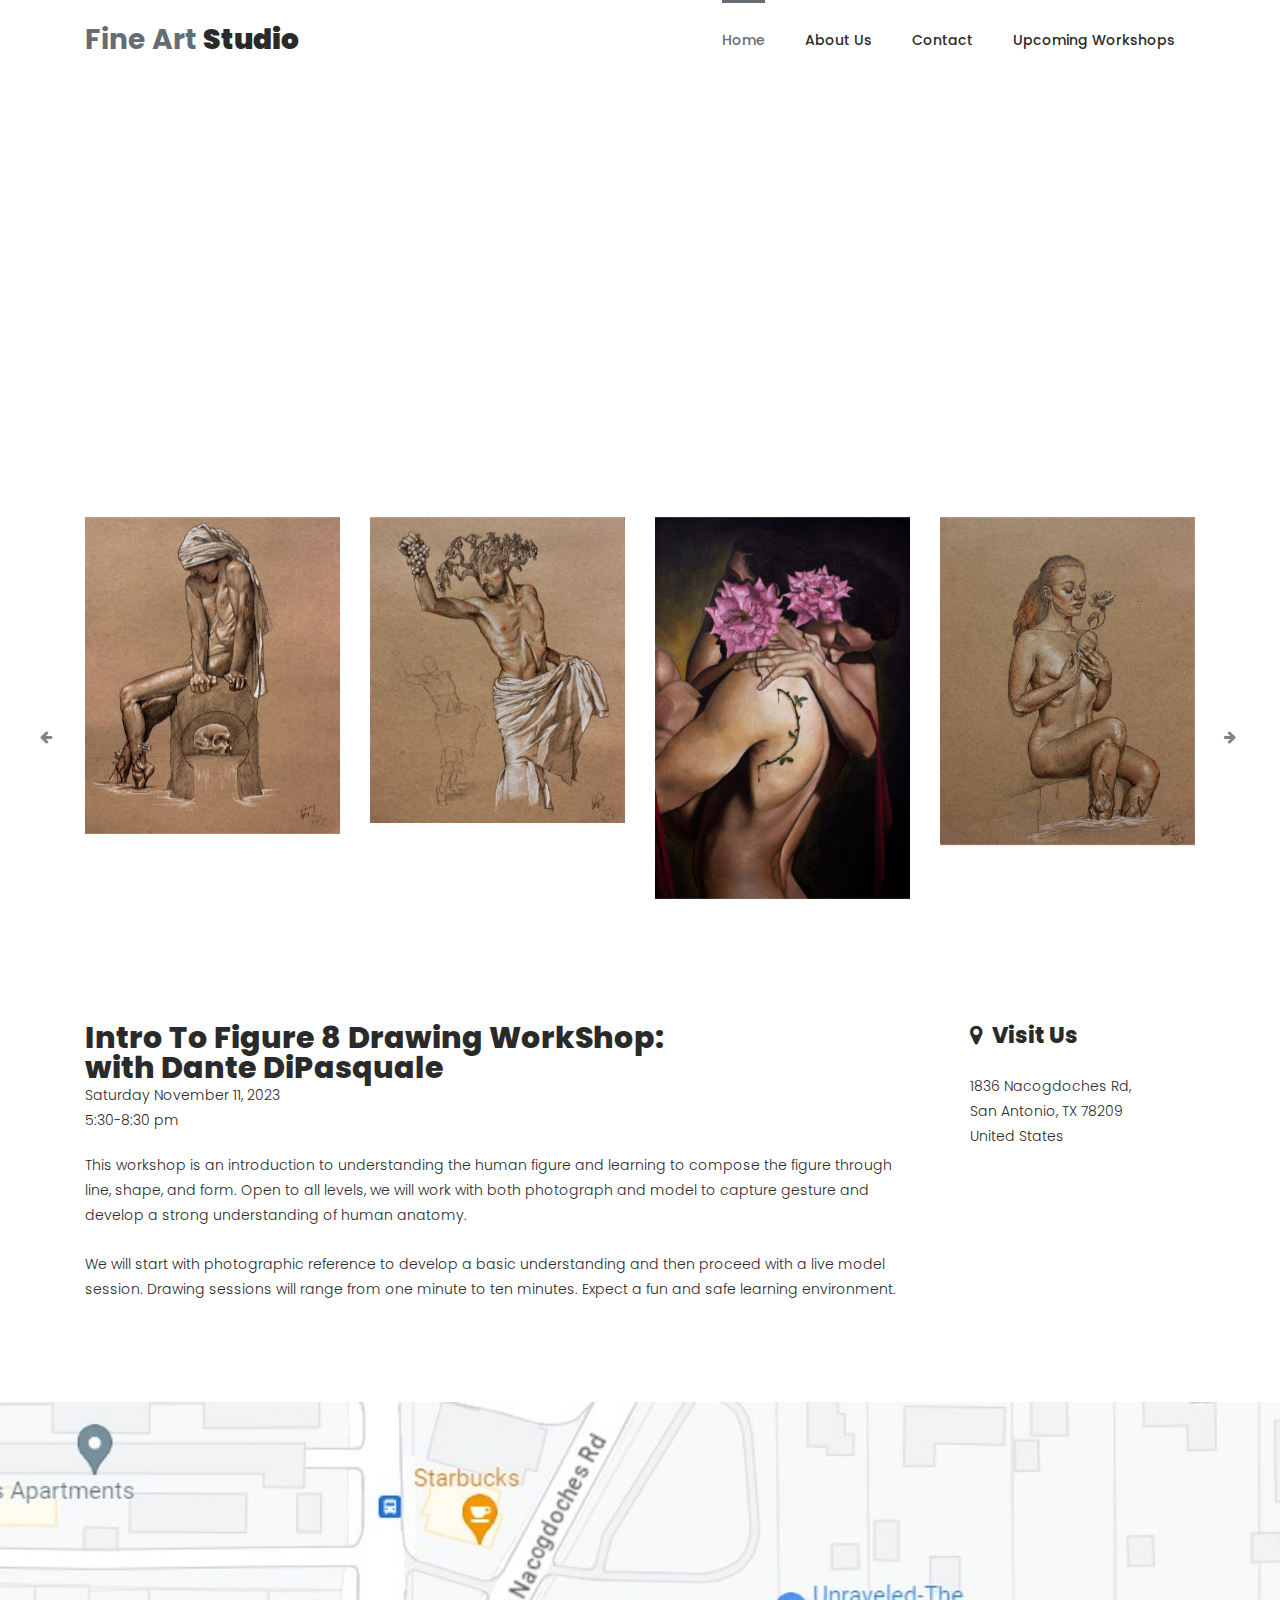
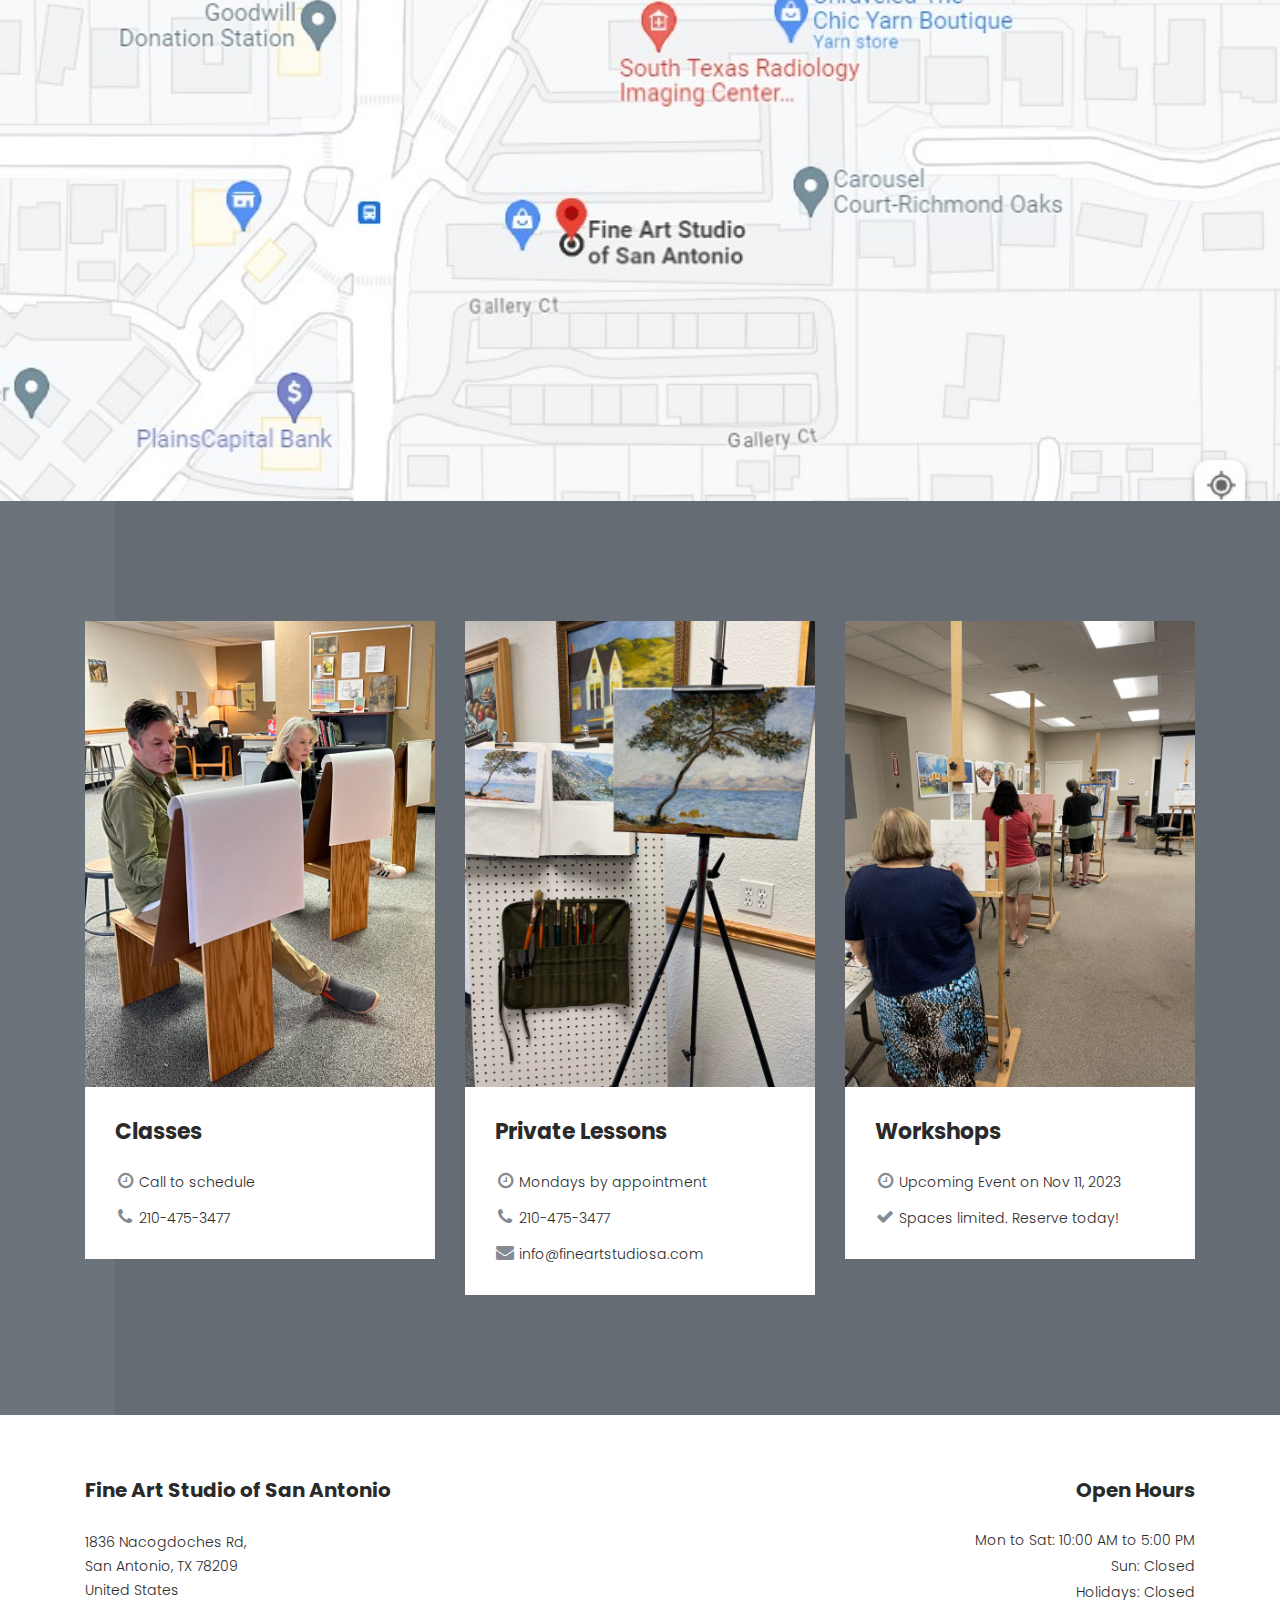
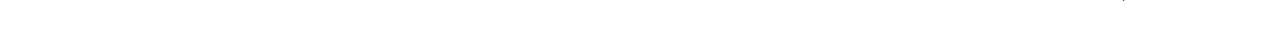
==== commit ccf8f6f7: "updated img" ====
--- a/index.html
+++ b/index.html
@@ -102,28 +102,28 @@
                 <div class="col-lg-12">
                     <div class="owl-show-events owl-carousel">
                         <div class="item">
-                            <a href="event-details.html"><img src="assets/images/show-events-01.jpg" alt=""></a>
-                        </div>
-                        <div class="item">
-                            <a href="event-details.html"><img src="assets/images/show-events-02.jpg" alt=""></a> 
-                        </div>
-                        <div class="item">
-                            <a href="event-details.html"><img src="assets/images/show-events-03.jpg" alt=""></a> 
-                        </div>
-                        <div class="item">
-                            <a href="event-details.html"><img src="assets/images/show-events-04.jpg" alt=""></a> 
-                        </div>
-                        <div class="item">
-                            <a href="event-details.html"><img src="assets/images/show-events-01.jpg" alt=""></a> 
-                        </div>
-                        <div class="item">
-                            <a href="event-details.html"><img src="assets/images/show-events-02.jpg" alt=""></a> 
-                        </div>
-                        <div class="item">
-                            <a href="event-details.html"><img src="assets/images/show-events-03.jpg" alt=""></a> 
-                        </div>
-                        <div class="item">
-                            <a href="event-details.html"><img src="assets/images/show-events-04.jpg" alt=""></a> 
+                            <a><img src="assets/images/show-events-01.JPG" alt=""></a>
+                        </div>
+                        <div class="item">
+                            <a><img src="assets/images/show-events-02.JPG" alt=""></a> 
+                        </div>
+                        <div class="item">
+                            <a><img src="assets/images/show-events-03.JPG" alt=""></a> 
+                        </div>
+                        <div class="item">
+                            <a><img src="assets/images/show-events-04.JPG" alt=""></a> 
+                        </div>
+                        <div class="item">
+                            <a><img src="assets/images/show-events-01.JPG" alt=""></a> 
+                        </div>
+                        <div class="item">
+                            <a><img src="assets/images/show-events-02.JPG" alt=""></a> 
+                        </div>
+                        <div class="item">
+                            <a><img src="assets/images/show-events-03.JPG" alt=""></a> 
+                        </div>
+                        <div class="item">
+                            <a><img src="assets/images/show-events-04.JPG" alt=""></a> 
                         </div>
                     </div>
                 </div>
@@ -187,10 +187,10 @@
                 <div class="col-lg-4">
                     <div class="event-item">
                         <div class="thumb">
-                            <a href="event-details.html"><img src="assets/images/event-01.jpg" alt=""></a>
+                            <a><img src="assets/images/event-01.jpg" alt=""></a>
                         </div>
                         <div class="down-content">
-                            <a href="event-details.html"><h4>Classes</h4></a>
+                            <a><h4>Classes</h4></a>
                             <ul>
                                 <li><i class="fa fa-clock-o"></i> Call to schedule</li>
                                 <li><i class="fa fa-phone"></i> 210-475-3477</li>
@@ -201,10 +201,10 @@
                 <div class="col-lg-4">
                     <div class="event-item">
                         <div class="thumb">
-                            <a href="event-details.html"><img src="assets/images/event-02.jpg" alt=""></a>
+                            <a><img src="assets/images/event-02.jpg" alt=""></a>
                         </div>
                         <div class="down-content">
-                            <a href="event-details.html"><h4>Private Lessons</h4></a>
+                            <a><h4>Private Lessons</h4></a>
                             <ul>
                                 <li><i class="fa fa-clock-o"></i> Mondays by appointment</li>
                                 <li><i class="fa fa-phone"></i> 210-475-3477</li>
@@ -217,10 +217,10 @@
                 <div class="col-lg-4">
                     <div class="event-item">
                         <div class="thumb">
-                            <a href="event-details.html"><img src="assets/images/event-03.jpg" alt=""></a>
+                            <a ><img src="assets/images/event-03.jpg" alt=""></a>
                         </div>
                         <div class="down-content">
-                            <a href="event-details.html"><h4>Workshops</h4></a>
+                            <a><h4>Workshops</h4></a>
                             <ul>
                                 <li><i class="fa fa-clock-o"></i> Upcoming Event on Nov 11, 2023</li>
                                 <li><i class="fa fa-check"></i> Spaces limited. Reserve today!</li>
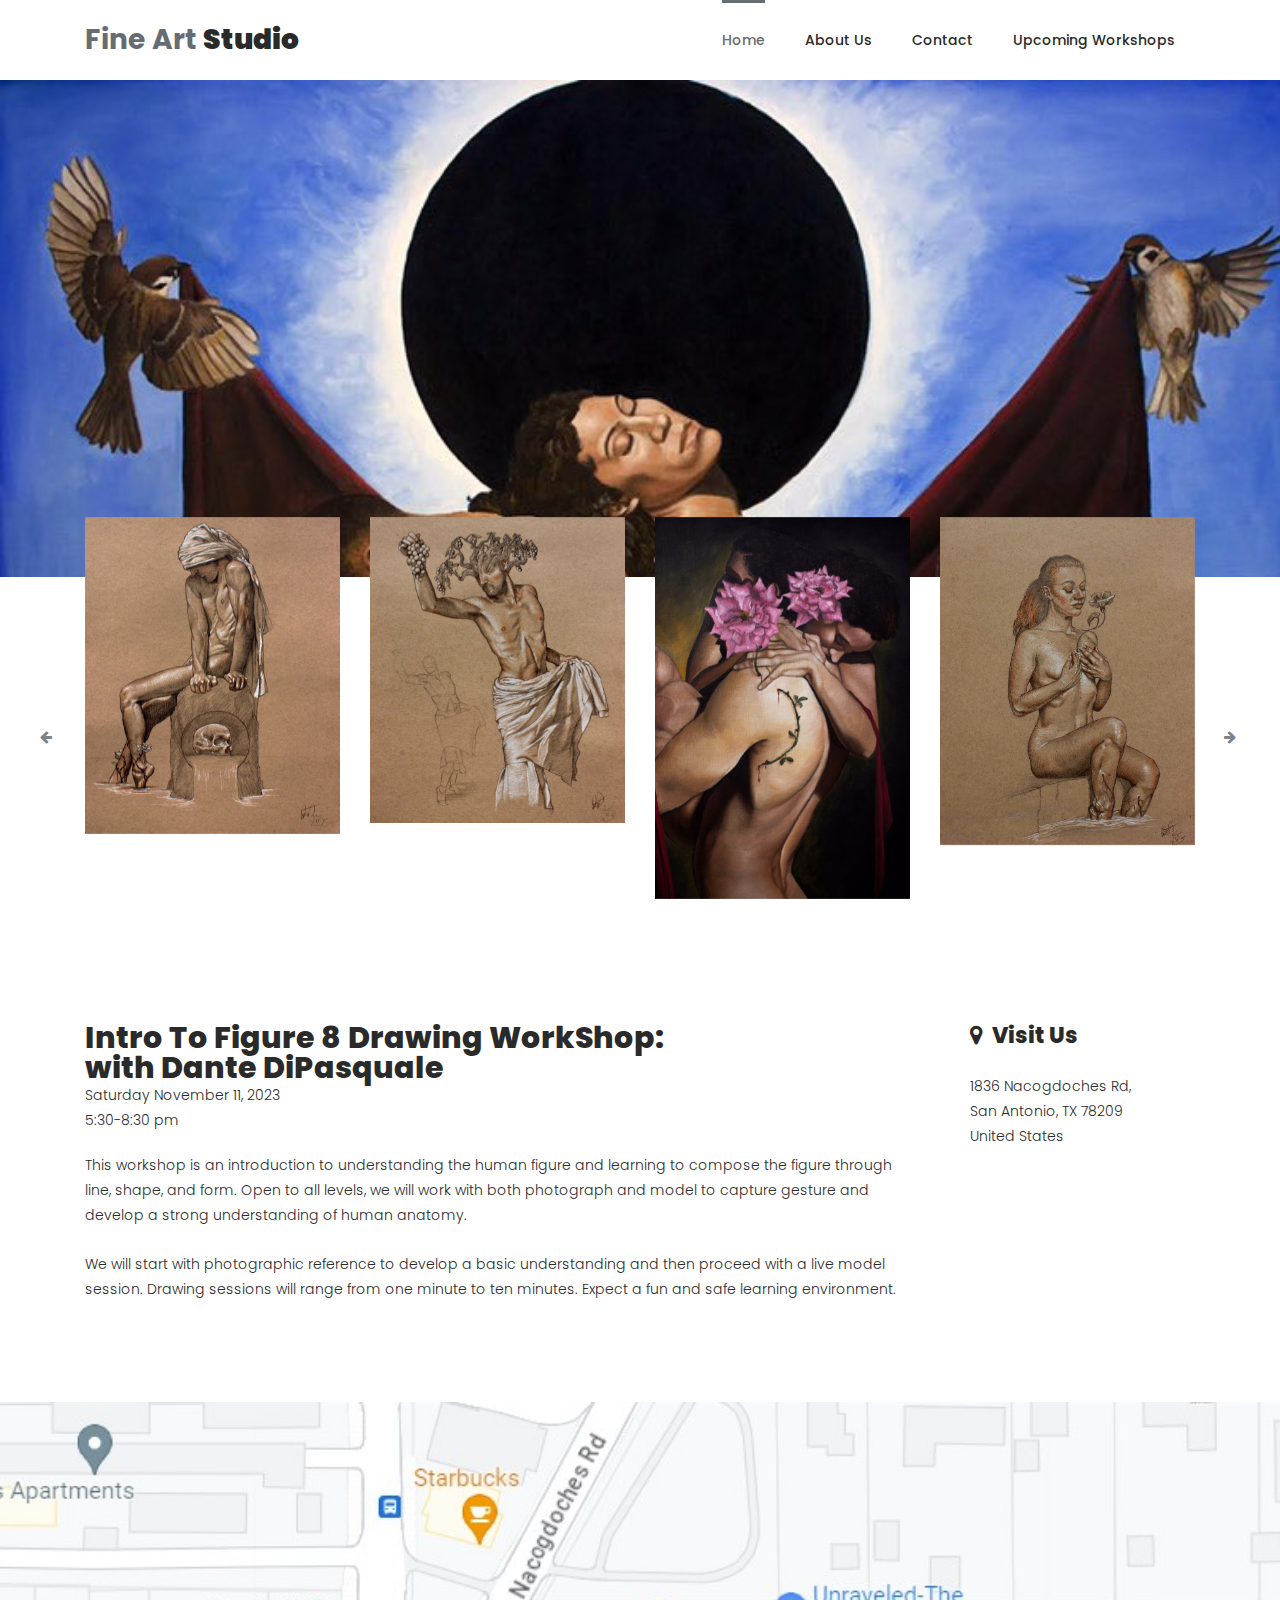
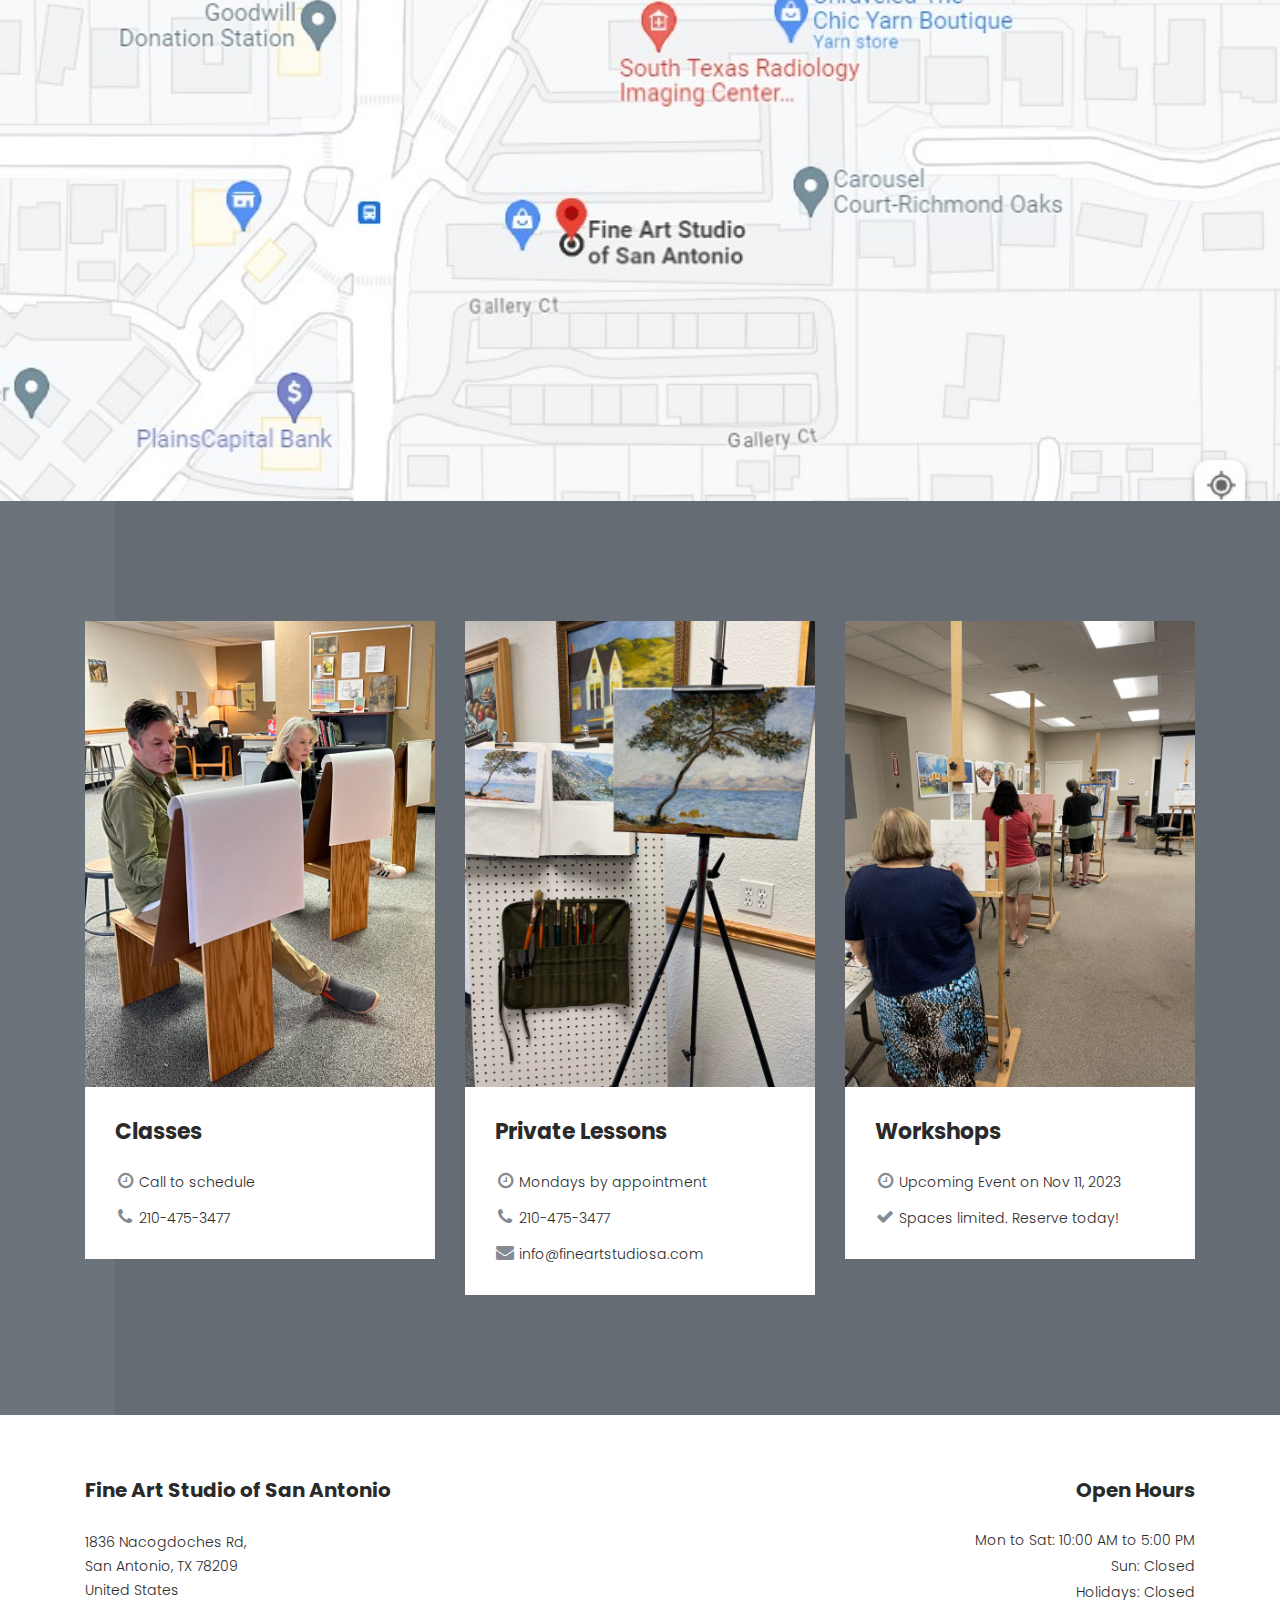
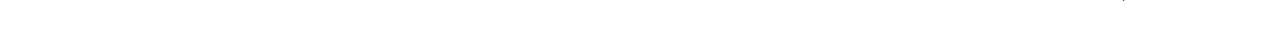
==== commit d69181bf: "changed css" ====
--- a/index.html
+++ b/index.html
@@ -86,7 +86,7 @@
                         </h6>   
                       
                         <div>
-                            <a href=""></a>
+                            <a></a>
                         </div>
                     </div>
                 </div>
--- a/assets/css/tooplate-artxibition.css
+++ b/assets/css/tooplate-artxibition.css
@@ -599,7 +599,7 @@
 */
 
 .main-banner {
-  background-image: url(../images/banner_bg.jpg);
+  background-image: url(../images/banner_bg.JPG);
   background-repeat: no-repeat;
   background-size: cover;
   text-align: center;
